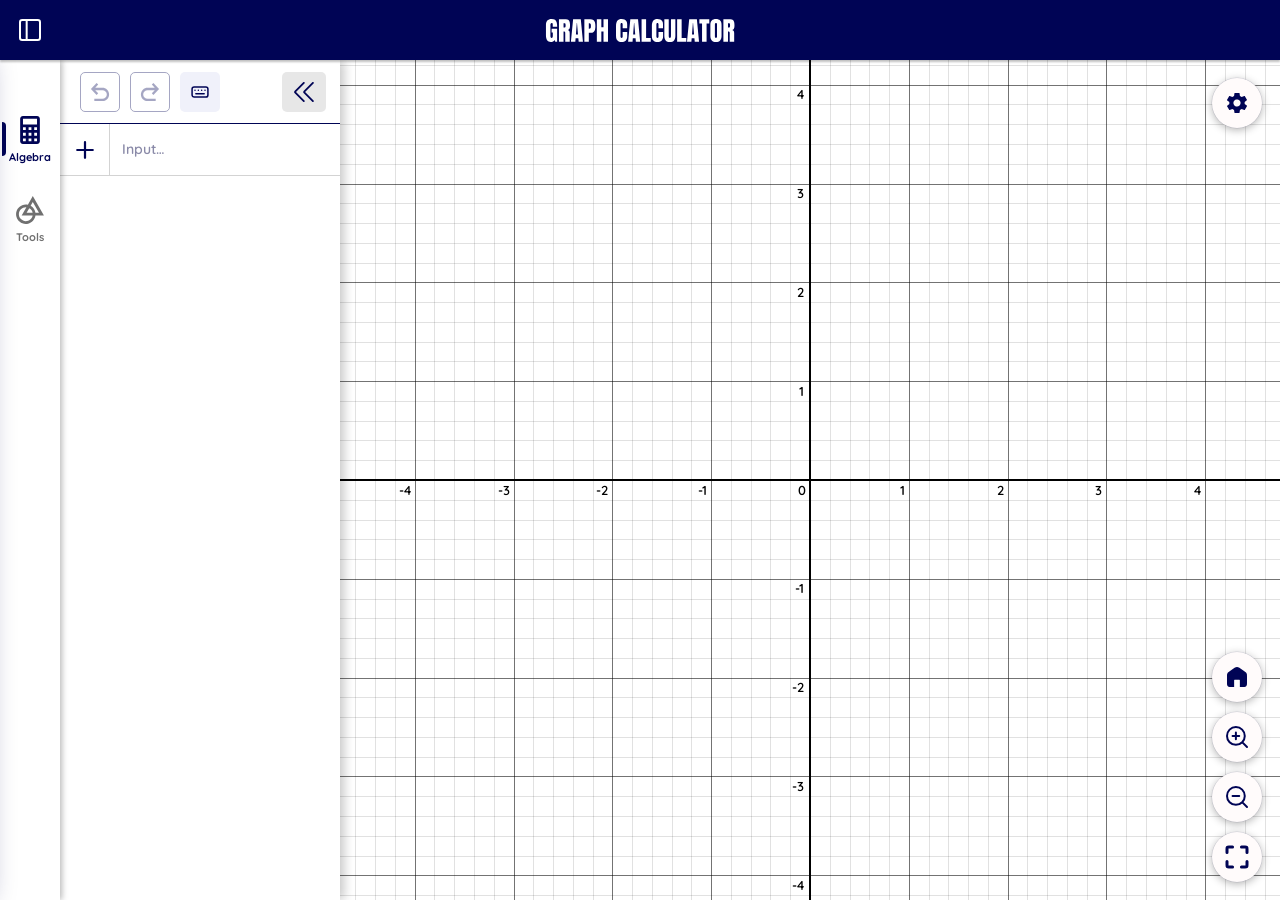
==== graph.html @ 13e6b2ed "Add graph calculator, left sidebar, shared geometry engine; remove RM avatar - graph.html/css/js + g" ====
<!DOCTYPE html>
<html lang="en">
<head>
<meta charset="UTF-8">
<meta name="viewport" content="width=device-width, initial-scale=1, maximum-scale=1, user-scalable=no">
<title>Graph Calculator – Rishit's Canvas</title>
<link rel="icon" href="favicon.ico">
<link rel="preconnect" href="https://fonts.googleapis.com">
<link rel="preconnect" href="https://fonts.gstatic.com" crossorigin>
<link href="https://fonts.googleapis.com/css2?family=Quicksand:wght@500;600;700&display=swap" rel="stylesheet">
<link rel="stylesheet" href="common.css">
<link rel="stylesheet" href="graph.css">
</head>
<body>

<header id="topbar">
  <button id="sidebarBtn" title="Switch between Whiteboard and Graph" aria-label="Open sidebar"><svg viewBox="1399 19 22 22" fill="none" aria-hidden="true"><path d="M1413.33 20V40M1417.78 20H1402.22C1400.99 20 1400 20.9949 1400 22.2222V37.7778C1400 39.0051 1400.99 40 1402.22 40H1417.78C1419.01 40 1420 39.0051 1420 37.7778V22.2222C1420 20.9949 1419.01 20 1417.78 20Z" stroke-width="2" stroke-linecap="round" stroke-linejoin="round" stroke="currentColor" />
</svg></button>
  <h1 id="title" aria-label="Graph Calculator"><svg viewBox="622.25 18.72 201.85 26.50" fill="none" aria-hidden="true"><path d="M628.404 44.2188C624.968 44.2188 623.25 41.7578 623.25 36.8359V26.459C623.25 21.9655 625.219 19.7188 629.156 19.7188C630.779 19.7188 632.023 20.0469 632.889 20.7031C633.755 21.3503 634.352 22.2982 634.68 23.5469C635.008 24.7956 635.172 26.3177 635.172 28.1133H630.469V25.9805C630.469 25.4609 630.396 25.028 630.25 24.6816C630.113 24.3262 629.822 24.1484 629.375 24.1484C628.819 24.1484 628.45 24.3353 628.268 24.709C628.094 25.0827 628.008 25.4928 628.008 25.9395V37.6016C628.008 38.2487 628.09 38.7773 628.254 39.1875C628.427 39.5885 628.76 39.7891 629.252 39.7891C629.762 39.7891 630.1 39.5885 630.264 39.1875C630.437 38.7773 630.523 38.2396 630.523 37.5742V34.1426H629.238V29.9863H635.117V44H633.189L632.369 41.9766C631.531 43.4714 630.209 44.2188 628.404 44.2188ZM637.031 44V19.9375H644.414C645.645 19.9375 646.574 20.2201 647.203 20.7852C647.832 21.3411 648.251 22.125 648.461 23.1367C648.68 24.1393 648.789 25.3197 648.789 26.6777C648.789 27.9902 648.62 29.0384 648.283 29.8223C647.955 30.6061 647.331 31.1484 646.41 31.4492C647.167 31.6042 647.695 31.9824 647.996 32.584C648.306 33.1764 648.461 33.9466 648.461 34.8945V44H643.717V34.5801C643.717 33.8783 643.571 33.4453 643.279 33.2812C642.997 33.1081 642.536 33.0215 641.898 33.0215V44H637.031ZM641.926 28.8516H643.088C643.753 28.8516 644.086 28.127 644.086 26.6777C644.086 25.7389 644.013 25.1237 643.867 24.832C643.721 24.5404 643.448 24.3945 643.047 24.3945H641.926V28.8516ZM649.719 44L652.043 19.9375H660.205L662.488 44H657.936L657.594 40.1172H654.695L654.395 44H649.719ZM655.037 36.2754H657.225L656.172 24.0391H655.953L655.037 36.2754ZM663.965 44V19.9375H670.322C671.653 19.9375 672.706 20.2337 673.48 20.8262C674.264 21.4186 674.825 22.2617 675.162 23.3555C675.499 24.4492 675.668 25.7526 675.668 27.2656C675.668 28.724 675.527 29.9954 675.244 31.0801C674.962 32.1556 674.456 32.9896 673.727 33.582C673.007 34.1745 671.981 34.4707 670.65 34.4707H668.695V44H663.965ZM668.695 30.1504H668.969C669.862 30.1504 670.409 29.8997 670.609 29.3984C670.81 28.8971 670.91 28.1589 670.91 27.1836C670.91 26.2721 670.81 25.5703 670.609 25.0781C670.418 24.5768 669.958 24.3262 669.229 24.3262H668.695V30.1504ZM677.199 44V19.9375H681.984V28.5371H684.254V19.9375H689.039V44H684.254V33.0898H681.984V44H677.199ZM703.34 44.2188C701.599 44.2188 700.195 43.6764 699.129 42.5918C698.072 41.5072 697.543 39.9896 697.543 38.0391V26.9375C697.543 24.6042 698.003 22.8177 698.924 21.5781C699.854 20.3385 701.362 19.7188 703.449 19.7188C704.589 19.7188 705.6 19.9284 706.484 20.3477C707.378 20.7669 708.079 21.3958 708.59 22.2344C709.1 23.0638 709.355 24.112 709.355 25.3789V29.5352H704.57V25.9805C704.57 25.2604 704.479 24.7773 704.297 24.5312C704.115 24.276 703.832 24.1484 703.449 24.1484C703.003 24.1484 702.702 24.3125 702.547 24.6406C702.392 24.9596 702.314 25.388 702.314 25.9258V37.9707C702.314 38.6361 702.41 39.1055 702.602 39.3789C702.802 39.6523 703.085 39.7891 703.449 39.7891C703.859 39.7891 704.146 39.6204 704.311 39.2832C704.484 38.946 704.57 38.5085 704.57 37.9707V33.6367H709.41V38.1895C709.41 40.304 708.877 41.8398 707.811 42.7969C706.744 43.7448 705.254 44.2188 703.34 44.2188ZM710.367 44L712.691 19.9375H720.854L723.137 44H718.584L718.242 40.1172H715.344L715.043 44H710.367ZM715.686 36.2754H717.873L716.82 24.0391H716.602L715.686 36.2754ZM724.613 44V19.9375H729.426V39.8984H734.375V44H724.613ZM741.348 44.2188C739.607 44.2188 738.203 43.6764 737.137 42.5918C736.079 41.5072 735.551 39.9896 735.551 38.0391V26.9375C735.551 24.6042 736.011 22.8177 736.932 21.5781C737.861 20.3385 739.37 19.7188 741.457 19.7188C742.596 19.7188 743.608 19.9284 744.492 20.3477C745.385 20.7669 746.087 21.3958 746.598 22.2344C747.108 23.0638 747.363 24.112 747.363 25.3789V29.5352H742.578V25.9805C742.578 25.2604 742.487 24.7773 742.305 24.5312C742.122 24.276 741.84 24.1484 741.457 24.1484C741.01 24.1484 740.71 24.3125 740.555 24.6406C740.4 24.9596 740.322 25.388 740.322 25.9258V37.9707C740.322 38.6361 740.418 39.1055 740.609 39.3789C740.81 39.6523 741.092 39.7891 741.457 39.7891C741.867 39.7891 742.154 39.6204 742.318 39.2832C742.492 38.946 742.578 38.5085 742.578 37.9707V33.6367H747.418V38.1895C747.418 40.304 746.885 41.8398 745.818 42.7969C744.752 43.7448 743.262 44.2188 741.348 44.2188ZM754.596 44.2188C752.59 44.2188 751.114 43.6582 750.166 42.5371C749.218 41.4069 748.744 39.748 748.744 37.5605V19.9375H753.42V37.3691C753.42 37.7702 753.443 38.1576 753.488 38.5312C753.534 38.8958 753.639 39.1966 753.803 39.4336C753.967 39.6706 754.231 39.7891 754.596 39.7891C754.969 39.7891 755.238 39.6751 755.402 39.4473C755.566 39.2103 755.667 38.9049 755.703 38.5312C755.749 38.1576 755.771 37.7702 755.771 37.3691V19.9375H760.447V37.5605C760.447 39.748 759.973 41.4069 759.025 42.5371C758.077 43.6582 756.601 44.2188 754.596 44.2188ZM762.293 44V19.9375H767.105V39.8984H772.055V44H762.293ZM772.766 44L775.09 19.9375H783.252L785.535 44H780.982L780.641 40.1172H777.742L777.441 44H772.766ZM778.084 36.2754H780.271L779.219 24.0391H779L778.084 36.2754ZM788.721 44V24.5586H785.863V19.9375H796.391V24.5586H793.533V44H788.721ZM803.473 44.2188C801.549 44.2188 800.077 43.64 799.057 42.4824C798.045 41.3158 797.539 39.6341 797.539 37.4375V26.0078C797.539 23.9479 798.04 22.3848 799.043 21.3184C800.055 20.252 801.531 19.7188 803.473 19.7188C805.414 19.7188 806.886 20.252 807.889 21.3184C808.9 22.3848 809.406 23.9479 809.406 26.0078V37.4375C809.406 39.6341 808.896 41.3158 807.875 42.4824C806.863 43.64 805.396 44.2188 803.473 44.2188ZM803.514 39.7891C804.243 39.7891 804.607 39.0827 804.607 37.6699V25.9258C804.607 24.7409 804.252 24.1484 803.541 24.1484C802.739 24.1484 802.338 24.7546 802.338 25.9668V37.6973C802.338 38.4447 802.429 38.9824 802.611 39.3105C802.794 39.6296 803.094 39.7891 803.514 39.7891ZM811.348 44V19.9375H818.73C819.961 19.9375 820.891 20.2201 821.52 20.7852C822.148 21.3411 822.568 22.125 822.777 23.1367C822.996 24.1393 823.105 25.3197 823.105 26.6777C823.105 27.9902 822.937 29.0384 822.6 29.8223C822.271 30.6061 821.647 31.1484 820.727 31.4492C821.483 31.6042 822.012 31.9824 822.312 32.584C822.622 33.1764 822.777 33.9466 822.777 34.8945V44H818.033V34.5801C818.033 33.8783 817.887 33.4453 817.596 33.2812C817.313 33.1081 816.853 33.0215 816.215 33.0215V44H811.348ZM816.242 28.8516H817.404C818.07 28.8516 818.402 28.127 818.402 26.6777C818.402 25.7389 818.329 25.1237 818.184 24.832C818.038 24.5404 817.764 24.3945 817.363 24.3945H816.242V28.8516Z" fill="white" />
</svg></h1>
</header>

<div id="app">
  <nav id="rail" aria-label="Panels">
    <button class="rb active" data-panel="algebra" title="Algebra" aria-label="Algebra"><svg viewBox="21.00 120.00 23.00 32.00" fill="none" aria-hidden="true"><path d="M25 121H40C40.7956 121 41.5587 121.316 42.1213 121.879C42.6839 122.441 43 123.204 43 124V148C43 148.796 42.6839 149.559 42.1213 150.121C41.5587 150.684 40.7956 151 40 151H25C24.2044 151 23.4413 150.684 22.8787 150.121C22.3161 149.559 22 148.796 22 148V124C22 123.204 22.3161 122.441 22.8787 121.879C23.4413 121.316 24.2044 121 25 121ZM25 124V130H40V124H25ZM25 133V136H28V133H25ZM31 133V136H34V133H31ZM37 133V136H40V133H37ZM25 139V142H28V139H25ZM31 139V142H34V139H31ZM37 139V142H40V139H37ZM25 145V148H28V145H25ZM31 145V148H34V145H31ZM37 145V148H40V145H37Z" fill="currentColor" />
</svg><span>Algebra</span></button>
    <button class="rb" data-panel="tools" title="Geometry tools" aria-label="Tools"><svg viewBox="18.00 198.00 28.00 28.00" fill="none" aria-hidden="true"><path d="M45 217.2L34.6043 199L30.0301 207.008C28.2454 206.62 26.385 206.778 24.6913 207.462C22.9975 208.146 21.5488 209.324 20.5338 210.843C19.5188 212.362 18.9845 214.152 19.0003 215.979C19.0162 217.806 19.5816 219.586 20.6229 221.088C21.6642 222.589 23.1331 223.742 24.8385 224.396C26.5438 225.051 28.4067 225.176 30.1844 224.757C31.9622 224.337 33.5725 223.392 34.8058 222.044C36.0392 220.697 36.8383 219.009 37.0992 217.2H45ZM34.6043 204.486L40.3739 214.6H37.0992C36.9014 213.23 36.3936 211.922 35.6144 210.778C34.8353 209.633 33.8054 208.682 32.6031 207.996L34.6043 204.486ZM31.3036 210.271C32.1097 210.725 32.8096 211.346 33.3564 212.093C33.9032 212.839 34.2844 213.694 34.4743 214.6H28.8346L31.3036 210.271ZM28.1069 222.4C26.3837 222.4 24.7311 221.715 23.5126 220.496C22.2941 219.277 21.6096 217.624 21.6096 215.9C21.6096 214.176 22.2941 212.523 23.5126 211.304C24.7311 210.085 26.3837 209.4 28.1069 209.4H28.6397L24.2085 217.2H34.4743C34.1747 218.668 33.3773 219.988 32.217 220.935C31.0567 221.883 29.6048 222.4 28.1069 222.4Z" fill="currentColor" />
</svg><span>Tools</span></button>
  </nav>

  <section id="panel" aria-label="Side panel">
    <div id="phead">
      <button class="sq" id="undoBtn" title="Undo (Ctrl+Z)" aria-label="Undo"><svg viewBox="91.00 80.00 22.00 22.00" fill="none" aria-hidden="true"><path d="M104.625 101C106.646 101 108.38 100.3 109.828 98.9C111.276 97.5 112 95.7556 112 93.6667C112 91.5778 111.276 89.8333 109.828 88.4333C108.38 87.0333 106.646 86.3333 104.625 86.3333H96.75L100 82.8667L98.25 81L92 87.6667L98.25 94.3333L100 92.4667L96.75 89H104.625C105.938 89 107.078 89.4444 108.047 90.3333C109.016 91.2222 109.5 92.3333 109.5 93.6667C109.5 95 109.016 96.1111 108.047 97C107.078 97.8889 105.938 98.3333 104.625 98.3333H95.75V101H104.625Z" fill="currentColor" />
</svg></button>
      <button class="sq" id="redoBtn" title="Redo (Ctrl+Y)" aria-label="Redo"><svg viewBox="141.00 80.00 22.00 22.00" fill="none" aria-hidden="true"><path d="M149.375 101C147.354 101 145.62 100.3 144.172 98.9C142.724 97.5 142 95.7556 142 93.6667C142 91.5778 142.724 89.8333 144.172 88.4333C145.62 87.0333 147.354 86.3333 149.375 86.3333H157.25L154 82.8667L155.75 81L162 87.6667L155.75 94.3333L154 92.4667L157.25 89H149.375C148.062 89 146.922 89.4444 145.953 90.3333C144.984 91.2222 144.5 92.3333 144.5 93.6667C144.5 95 144.984 96.1111 145.953 97C146.922 97.8889 148.062 98.3333 149.375 98.3333H158.25V101H149.375Z" fill="currentColor" />
</svg></button>
      <button class="sq plain" id="kbBtn" title="On-screen keypad" aria-label="Keypad"><svg viewBox="0 0 24 24" fill="none" stroke="currentColor" stroke-width="1.8" stroke-linecap="round" stroke-linejoin="round"><rect x="2.5" y="6" width="19" height="12" rx="2.5"/><path d="M6 10h.01M10 10h.01M14 10h.01M18 10h.01M7 14h10"/></svg></button>
      <span class="grow"></span>
      <button class="coll" id="collapseBtn" title="Hide panel" aria-label="Hide panel"><svg viewBox="299.41 80.00 21.59 22.00" fill="none" aria-hidden="true"><path d="M310 101L300.707 91.7071C300.317 91.3166 300.317 90.6834 300.707 90.2929L310 81" stroke-width="2" stroke-linecap="round" stroke-linejoin="round" stroke="currentColor" />
<path d="M320 101L310.707 91.7071C310.317 91.3166 310.317 90.6834 310.707 90.2929L320 81" stroke-width="2" stroke-linecap="round" stroke-linejoin="round" stroke="currentColor" />
</svg></button>
    </div>
    <div id="algebra" class="pane">
      <div id="rows"></div>
      <div id="geoHead" hidden>Constructions</div>
      <div id="geoRows"></div>
      <div class="padfill"></div>
    </div>
    <div id="toolsPane" class="pane" hidden></div>
    <div id="kpad" hidden></div>
  </section>

  <main id="gstage">
    <canvas id="gcv"></canvas>
    <div id="hint" hidden></div>
    <div id="tip" hidden></div>
    <button class="fab" id="setBtn" title="Settings" aria-label="Settings"><svg viewBox="1386.00 93.00 22.00 22.00" fill="none" aria-hidden="true"><path d="M1404.64 105C1404.68 104.668 1404.71 104.335 1404.71 104C1404.71 103.666 1404.68 103.332 1404.64 103L1406.81 101.35C1406.9 101.275 1406.97 101.17 1406.99 101.052C1407.01 100.935 1406.99 100.814 1406.93 100.71L1404.88 97.2501C1404.81 97.1469 1404.72 97.0681 1404.6 97.0278C1404.49 96.9875 1404.36 96.9883 1404.25 97.0301L1401.69 98.0301C1401.16 97.6222 1400.57 97.2858 1399.95 97.0301L1399.56 94.3802C1399.54 94.27 1399.47 94.172 1399.38 94.1028C1399.29 94.0335 1399.17 93.9973 1399.06 94.0002H1394.95C1394.82 93.9989 1394.71 94.0408 1394.61 94.1181C1394.52 94.1953 1394.46 94.3027 1394.44 94.4202L1394.05 97.0701C1393.43 97.33 1392.85 97.666 1392.31 98.0701L1389.75 97.0701C1389.64 97.0262 1389.51 97.0243 1389.4 97.0648C1389.28 97.1053 1389.19 97.1854 1389.13 97.2901L1387.07 100.75C1387.01 100.853 1386.99 100.975 1387.01 101.093C1387.03 101.211 1387.1 101.317 1387.2 101.39L1389.36 103C1389.32 103.332 1389.29 103.666 1389.29 104C1389.29 104.335 1389.32 104.668 1389.36 105L1387.2 106.63C1387.1 106.705 1387.03 106.81 1387.01 106.928C1386.99 107.045 1387.01 107.167 1387.07 107.27L1389.13 110.73C1389.19 110.833 1389.28 110.912 1389.4 110.952C1389.51 110.993 1389.64 110.992 1389.75 110.95L1392.31 109.95C1392.84 110.358 1393.43 110.694 1394.05 110.95L1394.44 113.6C1394.46 113.714 1394.53 113.816 1394.62 113.89C1394.71 113.963 1394.83 114.002 1394.95 114H1399.06C1399.18 114.001 1399.3 113.959 1399.39 113.882C1399.48 113.805 1399.54 113.697 1399.56 113.58L1399.95 110.93C1400.57 110.67 1401.16 110.334 1401.69 109.93L1404.25 110.93C1404.36 110.974 1404.49 110.976 1404.6 110.935C1404.72 110.895 1404.82 110.815 1404.88 110.71L1406.93 107.25C1406.99 107.147 1407.01 107.025 1406.99 106.908C1406.97 106.79 1406.9 106.685 1406.81 106.61L1404.64 105ZM1397 107.5C1396.29 107.5 1395.59 107.295 1395 106.91C1394.41 106.526 1393.95 105.979 1393.68 105.339C1393.41 104.7 1393.33 103.996 1393.47 103.317C1393.61 102.638 1393.95 102.015 1394.46 101.525C1394.96 101.036 1395.6 100.702 1396.3 100.567C1397 100.432 1397.72 100.502 1398.38 100.767C1399.04 101.031 1399.6 101.48 1399.99 102.056C1400.39 102.631 1400.6 103.308 1400.6 104C1400.6 104.928 1400.22 105.819 1399.55 106.475C1398.87 107.131 1397.96 107.5 1397 107.5Z" fill="currentColor" />
</svg></button>
    <div id="settings" hidden></div>
    <div id="fabs">
      <button class="fab" id="homeBtn" title="Reset view" aria-label="Home"><svg viewBox="1386.00 789.00 22.00 22.00" fill="none" aria-hidden="true"><path d="M1397 790C1398.59 790 1399.92 790.995 1402.58 792.985L1404.01 794.054C1405.48 795.155 1406.22 795.706 1406.61 796.449C1407 797.193 1407 798.039 1407 799.73V805.016C1407 807.365 1407 808.54 1406.16 809.27C1405.33 810 1403.98 810 1401.29 810H1392.71C1390.02 810 1388.67 810 1387.84 809.27C1387 808.54 1387 807.365 1387 805.016V799.73C1387 798.039 1387 797.193 1387.39 796.449C1387.78 795.706 1388.52 795.155 1389.99 794.054L1391.42 792.985C1394.08 790.995 1395.41 790 1397 790Z" fill="currentColor" />
<path d="M1399.86 803.357C1399.86 803.081 1399.63 802.857 1399.36 802.857H1394.64C1394.37 802.857 1394.14 803.081 1394.14 803.357V810H1399.86V803.357Z" fill="#fff" />
</svg></button>
      <button class="fab" id="zinBtn" title="Zoom in" aria-label="Zoom in"><svg viewBox="1386.00 849.00 22.00 22.00" fill="none" aria-hidden="true"><path d="M1407 870L1402.17 865.167M1395.89 855.556V862.222M1392.56 858.889H1399.22M1404.78 858.889C1404.78 863.798 1400.8 867.778 1395.89 867.778C1390.98 867.778 1387 863.798 1387 858.889C1387 853.98 1390.98 850 1395.89 850C1400.8 850 1404.78 853.98 1404.78 858.889Z" stroke-width="2" stroke-linecap="round" stroke-linejoin="round" stroke="currentColor" />
</svg></button>
      <button class="fab" id="zoutBtn" title="Zoom out" aria-label="Zoom out"><svg viewBox="1386.00 909.00 22.00 22.00" fill="none" aria-hidden="true"><path d="M1407 930L1402.17 925.167M1392.56 918.889H1399.22M1404.78 918.889C1404.78 923.798 1400.8 927.778 1395.89 927.778C1390.98 927.778 1387 923.798 1387 918.889C1387 913.98 1390.98 910 1395.89 910C1400.8 910 1404.78 913.98 1404.78 918.889Z" stroke-width="2" stroke-linecap="round" stroke-linejoin="round" stroke="currentColor" />
</svg></button>
      <button class="fab" id="fsBtn" title="Full screen" aria-label="Full screen"><svg viewBox="1386.00 969.00 22.00 22.00" fill="none" aria-hidden="true"><path d="M1392.56 970H1389C1388.06 970 1387.59 970 1387.29 970.293C1387 970.586 1387 971.057 1387 972V975.556" stroke-width="3" stroke-linecap="round" stroke="currentColor" />
<path d="M1392.56 990H1389C1388.06 990 1387.59 990 1387.29 989.707C1387 989.414 1387 988.943 1387 988V984.445" stroke-width="3" stroke-linecap="round" stroke="currentColor" />
<path d="M1401.45 970H1405C1405.94 970 1406.42 970 1406.71 970.293C1407 970.586 1407 971.057 1407 972V975.556" stroke-width="3" stroke-linecap="round" stroke="currentColor" />
<path d="M1401.45 990H1405C1405.94 990 1406.42 990 1406.71 989.707C1407 989.414 1407 988.943 1407 988V984.445" stroke-width="3" stroke-linecap="round" stroke="currentColor" />
</svg></button>
    </div>
  </main>
</div>

<!-- Left sidebar: switch between whiteboard and graph -->
<div id="scrim" hidden></div>
<aside id="sidebar" aria-label="Switch view">
  <div class="sb-head"><img src="icon.png" alt=""><div><b>Rishit's Canvas</b><span>Choose a workspace</span></div></div>
  <h2>Workspaces</h2>
  <a class="nav" href="index.html"><span class="ni"><svg viewBox="0 0 24 24"><path d="M4 20l4-1L19 8a2.1 2.1 0 0 0-3-3L5 16l-1 4z"/><path d="M14 7l3 3"/></svg></span><span class="nt"><b>Whiteboard</b><small>Draw, write &amp; construct</small></span></a>
  <a class="nav current" href="graph.html"><span class="ni"><svg viewBox="0 0 24 24"><path d="M4 4v16h16"/><path d="M7 16c3 0 3-9 6-9s2 7 5 7"/></svg></span><span class="nt"><b>Graph Calculator</b><small>Plot, solve &amp; explore</small></span></a>
  <h2>Graph</h2>
  <button class="nav" id="exportPng"><span class="ni"><svg viewBox="0 0 24 24"><rect x="3.5" y="4.5" width="17" height="15" rx="2.5"/><circle cx="9" cy="10" r="1.6"/><path d="M4 17l5-4.5 4 3.5 3-2.5 4 3.5"/></svg></span><span class="nt"><b>Export as PNG</b><small>Save the graph as an image</small></span></button>
  <button class="nav" id="saveJson"><span class="ni"><svg viewBox="0 0 24 24"><path d="M12 4v11M7.5 10.5L12 15l4.5-4.5M5 19h14"/></svg></span><span class="nt"><b>Save graph file</b><small>Download your expressions (.json)</small></span></button>
  <button class="nav" id="openJson"><span class="ni"><svg viewBox="0 0 24 24"><path d="M3.5 7.5a2 2 0 0 1 2-2H10l2 2.2h6.5a2 2 0 0 1 2 2V17a2 2 0 0 1-2 2h-13a2 2 0 0 1-2-2z"/></svg></span><span class="nt"><b>Open graph file</b><small>Load a saved graph</small></span></button>
  <input type="file" id="fileJson" accept=".json,application/json" hidden>
  <div class="sb-foot">Rishit's Canvas</div>
</aside>

<div id="modal" hidden><div class="box" role="dialog" aria-modal="true"><p id="modalMsg"></p><div class="row" id="modalBtns"></div></div></div>
<div id="toast" hidden></div>

<script src="geometry.js"></script>
<script src="graph-math.js"></script>
<script src="graph.js"></script>
</body>
</html>
---- common.css ----
/* Shared by Whiteboard and Graph: reset, top bar, sidebar, modal, toast. */
:root{
  --navy:#000455; --panel:#EDEDED; --track:#D9D9D9;
  --font:'Quicksand','Segoe UI',system-ui,sans-serif;
}
*{box-sizing:border-box;margin:0;padding:0}
html,body{width:100%;height:100%;overflow:hidden;background:#fff;font-family:var(--font);color:var(--navy);
  -webkit-user-select:none;user-select:none;-webkit-tap-highlight-color:transparent}
button{font:inherit;color:inherit;cursor:pointer;background:none;border:0}
svg{display:block}
@keyframes popIn{from{opacity:0;transform:translateX(-8px) scale(.95)}to{opacity:1;transform:none}}
@keyframes fadeUp{from{opacity:0;transform:translate(-50%,8px)}to{opacity:1;transform:translate(-50%,0)}}
@keyframes sbIn{from{opacity:0;transform:translateX(-14px)}to{opacity:1;transform:none}}

/* ── Top bar ── */
#topbar{position:fixed;inset:0 0 auto 0;height:60px;background:var(--navy);z-index:80;
  box-shadow:0 2px 2px rgba(0,0,0,.25);display:flex;align-items:center;justify-content:center}
#title{height:25px;display:flex}
#title svg{height:25px;width:auto}
#sidebarBtn{position:absolute;left:10px;top:10px;width:40px;height:40px;border-radius:8px;color:#fff;
  display:flex;align-items:center;justify-content:center;transition:background .15s,transform .15s}
#sidebarBtn svg{width:22px;height:22px;transform:scaleX(-1)}
#sidebarBtn:hover{background:rgba(255,255,255,.16)}
#sidebarBtn:active{transform:scale(.92)}

/* ── Sidebar (slides in from the left) ── */
#scrim{position:fixed;inset:60px 0 0 0;background:rgba(0,4,40,.35);z-index:70;backdrop-filter:blur(1.5px);animation:fadeIn .2s ease-out}
@keyframes fadeIn{from{opacity:0}to{opacity:1}}
#scrim[hidden]{display:none}
#sidebar{position:fixed;top:60px;left:0;bottom:0;width:min(310px,86vw);background:#fff;z-index:75;display:flex;flex-direction:column;
  box-shadow:6px 0 24px rgba(0,4,85,.28);transform:translateX(-105%);transition:transform .26s cubic-bezier(.2,.8,.2,1);overflow:auto}
#sidebar.open{transform:none}
#sidebar.open>*{animation:sbIn .3s both cubic-bezier(.2,.8,.3,1)}
#sidebar.open>*:nth-child(2){animation-delay:.04s}#sidebar.open>*:nth-child(3){animation-delay:.08s}
#sidebar.open>*:nth-child(4){animation-delay:.12s}#sidebar.open>*:nth-child(5){animation-delay:.16s}
.sb-head{display:flex;align-items:center;gap:12px;padding:20px 20px 16px;background:linear-gradient(160deg,#EEF0FF,#fff 70%);border-bottom:1px solid rgba(0,4,85,.08)}
.sb-head img{width:42px;height:42px;border-radius:12px;object-fit:contain;background:#fff;box-shadow:0 2px 8px rgba(0,4,85,.2);padding:3px}
.sb-head b{display:block;font-size:17px;font-weight:700;line-height:1.2}
.sb-head span{display:block;font-size:12px;font-weight:600;opacity:.6;margin-top:2px}
#sidebar h2{font-size:11px;letter-spacing:.1em;text-transform:uppercase;padding:18px 22px 8px;opacity:.55;font-weight:700}
#sidebar .nav{display:flex;align-items:center;gap:14px;width:calc(100% - 20px);margin:2px 10px;text-align:left;padding:11px 12px;border-radius:12px;
  font:700 15px var(--font);color:var(--navy);text-decoration:none;position:relative;
  transition:background .15s,transform .18s cubic-bezier(.2,.8,.3,1.3),box-shadow .18s}
#sidebar .ni{width:38px;height:38px;border-radius:10px;background:#EEF0FF;display:flex;align-items:center;justify-content:center;flex:none;transition:background .15s,color .15s,transform .2s}
#sidebar .ni svg{width:21px;height:21px;fill:none;stroke:currentColor;stroke-width:1.9;stroke-linecap:round;stroke-linejoin:round}
#sidebar .nt{display:block;min-width:0}#sidebar .nt b{display:block;font-weight:700}
#sidebar .nt small{display:block;font-weight:600;font-size:12px;opacity:.6;margin-top:1px}
#sidebar .nav:hover{background:#F3F4FF;transform:translateX(4px)}
#sidebar .nav:hover .ni{background:var(--navy);color:#fff;transform:rotate(-6deg) scale(1.06)}
#sidebar .nav:active{transform:scale(.98)}
#sidebar .nav.current{background:var(--navy);color:#fff;box-shadow:0 6px 16px rgba(0,4,85,.35)}
#sidebar .nav.current .ni{background:rgba(255,255,255,.16);color:#fff}
#sidebar .nav.current small{opacity:.75}
#sidebar .nav.current::after{content:"";position:absolute;right:14px;width:8px;height:8px;border-radius:50%;background:#7ee787;box-shadow:0 0 0 3px rgba(126,231,135,.25)}
.sb-foot{margin-top:auto;padding:16px 22px;font-size:11px;font-weight:600;opacity:.5}

/* ── Modal & toast ── */
#modal{position:fixed;inset:0;background:rgba(0,0,0,.35);z-index:90;display:flex;align-items:center;justify-content:center}
#modal[hidden]{display:none}
#modal .box{background:#fff;border-radius:12px;padding:22px;max-width:340px;width:calc(100% - 32px);box-shadow:0 8px 30px rgba(0,0,0,.3);animation:popIn .18s cubic-bezier(.2,.9,.3,1.15)}
#modal p{font-size:16px;font-weight:700;margin-bottom:16px}
#modal .row{display:flex;gap:8px;justify-content:flex-end;flex-wrap:wrap}
#modal button{height:38px;padding:0 16px;border-radius:6px;border:.5px solid var(--navy);background:#fff;font-weight:700;transition:transform .15s,box-shadow .15s,background .15s}
#modal button:hover{transform:translateY(-1px);box-shadow:0 4px 10px rgba(0,4,85,.25)}
#modal button.primary{background:var(--navy);color:#fff}
#modal button.primary:hover{background:#0a0f7a}
#modal input.num{flex:1;min-width:90px;height:38px;border:1px solid rgba(0,4,85,.3);border-radius:8px;padding:0 10px;font:700 15px var(--font);color:var(--navy);outline:0;-webkit-user-select:text;user-select:text}
#modal input.num:focus{border-color:var(--navy);box-shadow:0 0 0 3px rgba(0,4,85,.14)}
#toast{position:fixed;left:50%;bottom:calc(var(--bar-h,24px) + 16px);transform:translateX(-50%);background:rgba(0,4,85,.92);color:#fff;
  padding:7px 14px;border-radius:16px;font-size:13px;font-weight:700;z-index:95;pointer-events:none;animation:fadeUp .18s ease-out}
#toast[hidden]{display:none}
@media (prefers-reduced-motion:reduce){*{animation:none!important;transition:none!important}}
---- graph.css ----
/* Graph calculator – layout follows the 1440×1024 design ("Desktop 3"). */
#app{position:fixed;inset:60px 0 0 0;display:flex;background:#fff}

/* ── Icon rail ── */
#rail{width:60px;flex:none;background:#fff;box-shadow:2px 0 6px rgba(0,0,0,.28);z-index:30;display:flex;flex-direction:column;align-items:center;padding-top:44px;gap:10px}
.rb{width:56px;height:70px;border-radius:12px;display:flex;flex-direction:column;align-items:center;justify-content:center;gap:5px;color:#707070;
  font:700 11px var(--font);transition:background .15s,color .15s,transform .18s cubic-bezier(.2,.8,.3,1.3)}
.rb svg{width:30px;height:30px;transition:transform .2s}
.rb:hover{background:#EEF0FF;color:var(--navy)}.rb:hover svg{transform:scale(1.1) rotate(-4deg)}
.rb.active{color:var(--navy)}
.rb.active::before{content:"";position:absolute;left:0;width:4px;height:34px;border-radius:0 4px 4px 0;background:var(--navy)}
.rb{position:relative}
.rb:active{transform:scale(.94)}

/* ── Side panel ── */
#panel{width:280px;flex:none;background:#fff;box-shadow:4px 0 10px rgba(0,0,0,.22);z-index:25;display:flex;flex-direction:column;min-height:0;
  transition:width .24s cubic-bezier(.2,.8,.2,1);overflow:hidden}
#panel>*{min-width:280px}
#panel.collapsed{width:0;box-shadow:none}
#phead{height:64px;flex:none;display:flex;align-items:center;gap:10px;padding:0 14px 0 20px;border-bottom:1px solid var(--navy);background:#fff}
.sq{width:40px;height:40px;border-radius:5px;border:.5px solid var(--navy);background:#fff;display:flex;align-items:center;justify-content:center;color:var(--navy);transition:transform .15s,box-shadow .15s,background .15s,opacity .15s}
.sq svg{width:20px;height:20px}
.sq.plain{border-color:transparent;background:#F0F1FA}.sq.plain.on{background:var(--navy);color:#fff}
.sq:hover:not(:disabled){background:#EEF0FF;transform:translateY(-1px);box-shadow:0 3px 8px rgba(0,4,85,.22)}
.sq.plain.on:hover{background:#0a0f7a}
.sq:active:not(:disabled){transform:scale(.93)}
.sq:disabled{opacity:.35;cursor:default}
.grow{flex:1}
.coll{width:44px;height:40px;border-radius:5px;background:#E7E7E7;display:flex;align-items:center;justify-content:center;color:var(--navy);transition:background .15s,transform .15s}
.coll svg{width:20px;height:20px}.coll:hover{background:#D9DCF5;transform:translateX(-2px)}
.pane{flex:1;overflow:auto;min-height:0}
.pane[hidden]{display:none}

/* ── Algebra rows ── */
.row{display:flex;min-height:52px;border-bottom:1px solid #D3D3D3;position:relative;background:#fff;transition:background .15s}
.row::before{content:"";position:absolute;left:0;top:0;bottom:0;width:4px;background:transparent;transition:background .15s}
.row.focus{background:#F7F8FF}.row.focus::before{background:var(--c,var(--navy))}
.dot{width:50px;flex:none;border-right:1px solid #D3D3D3;display:flex;align-items:flex-start;justify-content:center;padding-top:14px;color:var(--navy)}
.dot i{display:block;width:24px;height:24px;border-radius:50%;background:var(--c);border:2px solid var(--c);box-shadow:inset 0 0 0 3px #fff;transition:transform .15s,box-shadow .15s;cursor:pointer}
.dot:hover i{transform:scale(1.12)}
.row.off .dot i{background:#fff;box-shadow:none}
.row.bad .dot i{background:#fff;border-color:#c62828;box-shadow:none}
.dot svg{width:20px;height:20px;margin-top:2px}
.dot.plus{cursor:text}
.body{flex:1;min-width:0;padding:8px 6px 8px 12px}
.expr{width:100%;border:0;outline:0;background:transparent;font:600 16px var(--font);color:var(--navy);padding:6px 0;-webkit-user-select:text;user-select:text;min-width:0}
.expr::placeholder{font-size:14px;font-weight:600;color:#8a8aa8;opacity:1}
.res{font:700 15px var(--font);color:#4a4a6a;padding:0 0 2px;word-break:break-all}
.res:empty{display:none}
.err{font:600 12px var(--font);color:#c62828;padding:0 0 2px}.err:empty{display:none}
.xbtn{width:34px;flex:none;align-self:flex-start;margin-top:10px;height:30px;border-radius:6px;color:#8a8aa8;font-size:20px;line-height:1;opacity:0;transition:opacity .15s,background .15s,color .15s}
.row:hover .xbtn,.row.focus .xbtn{opacity:1}.xbtn:hover{background:rgba(198,40,40,.1);color:#c62828}
.sl{padding:2px 0 4px}.sl1{display:flex;align-items:center;gap:8px}.sl2{display:flex;justify-content:space-between;padding:0 2px}
.sl input[type=number]{width:52px;border:0;border-bottom:1px solid #c5c8e0;background:transparent;font:600 12px var(--font);color:var(--navy);text-align:center;outline:0;-webkit-user-select:text;user-select:text}
.sl input[type=range]{flex:1;min-width:0;height:14px;-webkit-appearance:none;appearance:none;background:transparent;cursor:pointer}
.sl input[type=range]::-webkit-slider-runnable-track{height:4px;border-radius:2px;background:var(--track)}
.sl input[type=range]::-moz-range-track{height:4px;border-radius:2px;background:var(--track)}
.sl input[type=range]::-webkit-slider-thumb{-webkit-appearance:none;width:14px;height:14px;border-radius:50%;background:var(--c);margin-top:-5px;box-shadow:0 1px 3px rgba(0,0,0,.35)}
.sl input[type=range]::-moz-range-thumb{width:14px;height:14px;border:0;border-radius:50%;background:var(--c)}
.sl .play{width:24px;height:24px;border-radius:50%;background:#EEF0FF;display:flex;align-items:center;justify-content:center;flex:none;font-size:10px;color:var(--navy)}
.sl .play:hover{background:var(--navy);color:#fff}
.padfill{height:20px}
#geoHead{padding:10px 20px 6px;font:700 11px var(--font);letter-spacing:.1em;text-transform:uppercase;opacity:.55;background:#fafaff;border-bottom:1px solid #E1E1EE}
.row.geo .dot{padding-top:15px}
.row.geo .body{padding:10px 6px 10px 12px;font:600 14px var(--font)}
.row.geo.sel{background:#EAF2FF}
.row.geo .res{color:var(--navy);font-weight:600;font-size:14px;padding:0}
.row.geo b{font-weight:700}

/* ── Tools pane ── */
#toolsPane{padding:6px 12px 16px}
#toolsPane h3{font:700 11px var(--font);letter-spacing:.1em;text-transform:uppercase;opacity:.55;padding:14px 4px 7px}
#toolsPane .grid{display:grid;grid-template-columns:1fr 1fr;gap:6px}
.chip{min-height:38px;padding:6px 8px;border-radius:9px;border:.5px solid rgba(0,4,85,.3);background:#fff;font:700 12.5px/1.15 var(--font);color:var(--navy);text-align:left;
  transition:transform .15s,background .15s,box-shadow .15s}
.chip:hover{background:#EEF0FF;transform:translateY(-1px);box-shadow:0 3px 8px rgba(0,4,85,.18)}
.chip.on{background:var(--navy);color:#fff;border-color:var(--navy)}
.chip.wide{grid-column:1/-1;text-align:center}

/* ── Keypad ── */
#kpad{flex:none;background:#F1F2FA;border-top:1px solid rgba(0,4,85,.25);display:flex;flex-direction:column;max-height:min(52vh,370px);animation:kUp .22s cubic-bezier(.2,.8,.3,1)}
@keyframes kUp{from{transform:translateY(24px);opacity:0}to{transform:none;opacity:1}}
#kpad[hidden]{display:none}
.ktabs{display:flex;gap:4px;padding:8px 8px 4px;flex:none}
.ktab{flex:1;height:32px;border-radius:8px;font:700 13px var(--font);color:var(--navy);background:transparent;transition:background .15s,color .15s}
.ktab:hover{background:#E1E4FA}.ktab.on{background:var(--navy);color:#fff}
.kbody{overflow:auto;padding:4px 8px 10px;min-height:0}
.kgrid{display:grid;gap:5px}
.k{height:38px;border-radius:8px;background:#fff;border:.5px solid rgba(0,4,85,.22);font:700 15px var(--font);color:var(--navy);padding:0 2px;white-space:nowrap;
  transition:transform .1s,background .12s,box-shadow .12s;display:flex;align-items:center;justify-content:center}
.k:hover{background:#EEF0FF;box-shadow:0 2px 6px rgba(0,4,85,.18)}
.k:active{transform:scale(.93);background:#DDE1FF}
.k.op{background:#E4E7FB}.k.fn{font-size:13px}.k.go{background:var(--navy);color:#fff}.k.go:hover{background:#0a0f7a}
.k sup,.k sub{font-size:.65em}
.kh{font:700 10.5px var(--font);letter-spacing:.1em;text-transform:uppercase;opacity:.55;padding:10px 2px 5px}

/* ── Graph stage ── */
#gstage{flex:1;position:relative;overflow:hidden;min-width:0;background:#fff;touch-action:none}
#gcv{position:absolute;inset:0;width:100%;height:100%;display:block;touch-action:none}
.fab{width:50px;height:50px;border-radius:50%;background:#FFFBFB;color:var(--navy);display:flex;align-items:center;justify-content:center;
  box-shadow:0 2px 8px rgba(0,0,0,.3),0 0 0 .5px rgba(0,4,85,.12);transition:transform .17s cubic-bezier(.2,.8,.3,1.3),box-shadow .17s,background .15s}
.fab svg{width:22px;height:22px;overflow:visible}
.fab:hover{transform:translateY(-2px) scale(1.06);box-shadow:0 7px 16px rgba(0,4,85,.3)}
.fab:active{transform:scale(.92)}
.fab.on{background:var(--navy);color:#fff}
#setBtn{position:absolute;top:18px;right:18px;z-index:20}
#setBtn:hover svg{transform:rotate(60deg)}#setBtn svg{transition:transform .35s}
#fabs{position:absolute;right:18px;bottom:18px;display:flex;flex-direction:column;gap:10px;z-index:20}
#hint{position:absolute;left:50%;top:14px;transform:translateX(-50%);z-index:22;max-width:min(92%,520px);text-align:center;pointer-events:none;
  background:var(--navy);color:#fff;font-weight:700;font-size:13px;padding:8px 18px;border-radius:20px;box-shadow:0 8px 20px rgba(0,4,85,.35);animation:fadeUp .2s ease-out}
#hint[hidden],#tip[hidden]{display:none}
#tip{position:absolute;z-index:21;pointer-events:none;background:rgba(0,4,85,.94);color:#fff;font:700 12.5px var(--font);padding:5px 10px;border-radius:8px;white-space:nowrap;transform:translate(-50%,-135%);box-shadow:0 4px 12px rgba(0,0,0,.3)}

/* ── Settings card ── */
#settings{position:absolute;top:80px;right:18px;width:290px;max-height:calc(100% - 100px);overflow:auto;background:#fff;border-radius:16px;z-index:30;
  box-shadow:0 14px 36px rgba(0,4,85,.34),0 0 0 1px rgba(0,4,85,.08);padding:8px 0 10px;transform-origin:100% 0;animation:setIn .2s cubic-bezier(.2,.9,.3,1.15)}
@keyframes setIn{from{opacity:0;transform:scale(.94) translateY(-6px)}to{opacity:1;transform:none}}
#settings[hidden]{display:none}
#settings h3{font:700 11px var(--font);letter-spacing:.1em;text-transform:uppercase;opacity:.55;padding:12px 18px 5px}
.srow{display:flex;align-items:center;justify-content:space-between;gap:10px;padding:8px 18px;font:700 14px var(--font);cursor:pointer;transition:background .15s}
.srow:hover{background:#F3F4FF}
.sw{width:40px;height:22px;border-radius:11px;background:#C9CCE3;position:relative;flex:none;transition:background .18s}
.sw::after{content:"";position:absolute;left:3px;top:3px;width:16px;height:16px;border-radius:50%;background:#fff;box-shadow:0 1px 3px rgba(0,0,0,.35);transition:transform .2s cubic-bezier(.2,.8,.3,1.3)}
.srow.on .sw{background:var(--navy)}.srow.on .sw::after{transform:translateX(18px)}
.srow.dis{opacity:.4;pointer-events:none}
.seg{display:flex;background:#EEF0FF;border-radius:10px;padding:3px;margin:2px 18px 6px}
.seg button{flex:1;height:30px;border-radius:8px;font:700 13px var(--font);color:var(--navy);transition:background .15s,color .15s}
.seg button.on{background:var(--navy);color:#fff;box-shadow:0 2px 6px rgba(0,4,85,.3)}
.sbtns{display:flex;gap:8px;padding:10px 18px 4px}
.sbtns button{flex:1;height:36px;border-radius:9px;border:.5px solid var(--navy);font:700 13px var(--font);background:#fff;transition:transform .15s,background .15s,box-shadow .15s}
.sbtns button:hover{background:#EEF0FF;transform:translateY(-1px);box-shadow:0 3px 8px rgba(0,4,85,.2)}
.sbtns button.danger{color:#c62828;border-color:#c62828}.sbtns button.danger:hover{background:rgba(198,40,40,.08)}
.sel{width:100%}

/* ── Smaller screens: panel floats over the graph ── */
@media (max-width:760px){
  #rail{width:52px;padding-top:24px}.rb{width:48px}
  #panel{position:absolute;left:52px;top:0;bottom:0;width:min(300px,calc(100vw - 52px));box-shadow:6px 0 18px rgba(0,4,85,.3)}
  #panel>*{min-width:0}
  #panel.collapsed{width:0}
  #gstage{margin-left:0}
  .fab{width:46px;height:46px}.fab svg{width:20px;height:20px}
  #fabs{right:12px;bottom:12px;gap:8px}#setBtn{top:12px;right:12px}
  #settings{right:10px;top:68px;width:min(290px,calc(100vw - 20px))}
}
@media (max-height:560px){ #kpad{max-height:64vh} }
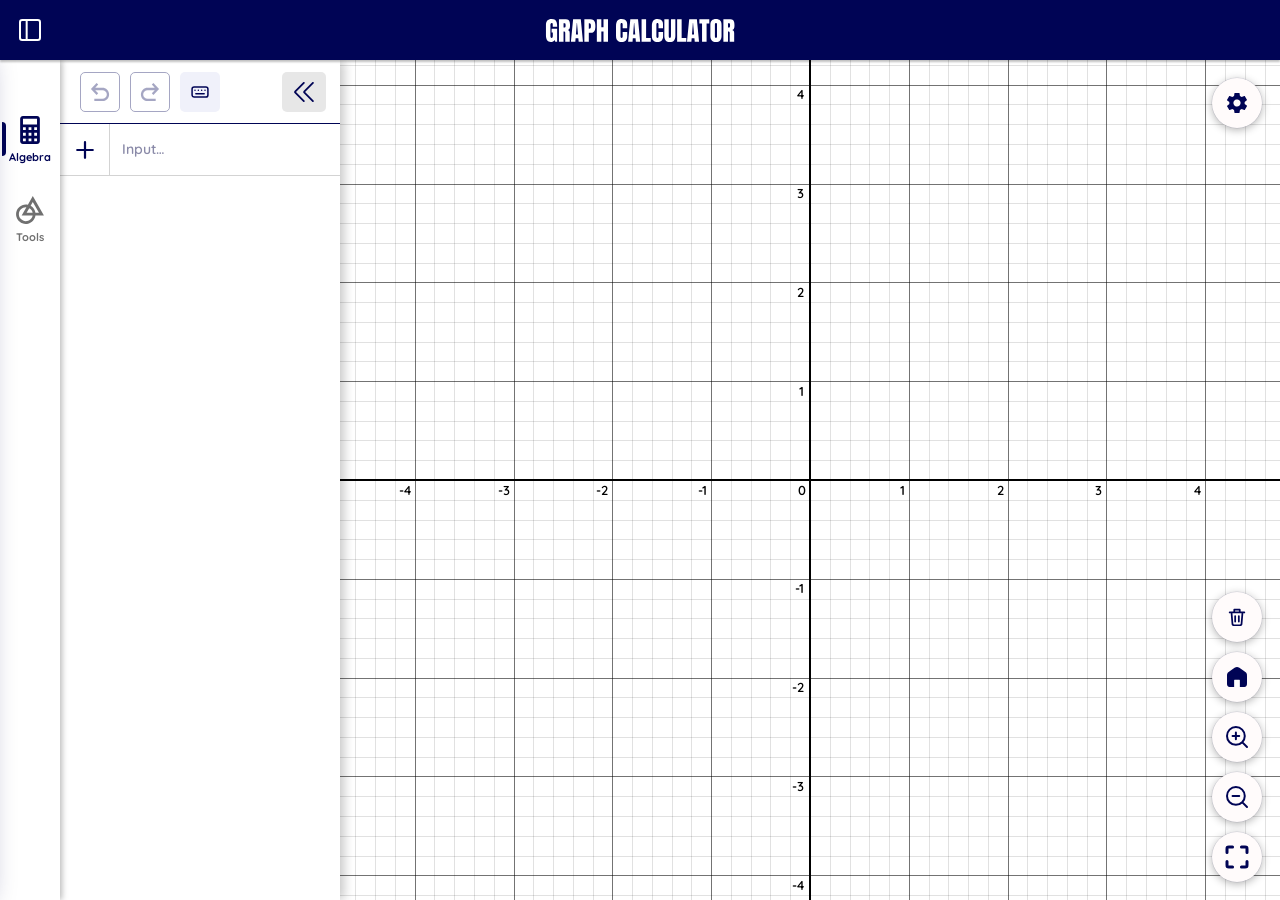
==== commit d6905723: "Tool icons, category order, polygon rubber-band, detached measurements, keypad close, panel open/cle" ====
--- a/graph.html
+++ b/graph.html
@@ -54,10 +54,14 @@
     <canvas id="gcv"></canvas>
     <div id="hint" hidden></div>
     <div id="tip" hidden></div>
+    <button class="coll open" id="openPanelBtn" title="Show panel" aria-label="Show panel"><svg viewBox="299.41 80.00 21.59 22.00" fill="none" aria-hidden="true"><path d="M310 101L300.707 91.7071C300.317 91.3166 300.317 90.6834 300.707 90.2929L310 81" stroke-width="2" stroke-linecap="round" stroke-linejoin="round" stroke="currentColor" />
+<path d="M320 101L310.707 91.7071C310.317 91.3166 310.317 90.6834 310.707 90.2929L320 81" stroke-width="2" stroke-linecap="round" stroke-linejoin="round" stroke="currentColor" />
+</svg></button>
     <button class="fab" id="setBtn" title="Settings" aria-label="Settings"><svg viewBox="1386.00 93.00 22.00 22.00" fill="none" aria-hidden="true"><path d="M1404.64 105C1404.68 104.668 1404.71 104.335 1404.71 104C1404.71 103.666 1404.68 103.332 1404.64 103L1406.81 101.35C1406.9 101.275 1406.97 101.17 1406.99 101.052C1407.01 100.935 1406.99 100.814 1406.93 100.71L1404.88 97.2501C1404.81 97.1469 1404.72 97.0681 1404.6 97.0278C1404.49 96.9875 1404.36 96.9883 1404.25 97.0301L1401.69 98.0301C1401.16 97.6222 1400.57 97.2858 1399.95 97.0301L1399.56 94.3802C1399.54 94.27 1399.47 94.172 1399.38 94.1028C1399.29 94.0335 1399.17 93.9973 1399.06 94.0002H1394.95C1394.82 93.9989 1394.71 94.0408 1394.61 94.1181C1394.52 94.1953 1394.46 94.3027 1394.44 94.4202L1394.05 97.0701C1393.43 97.33 1392.85 97.666 1392.31 98.0701L1389.75 97.0701C1389.64 97.0262 1389.51 97.0243 1389.4 97.0648C1389.28 97.1053 1389.19 97.1854 1389.13 97.2901L1387.07 100.75C1387.01 100.853 1386.99 100.975 1387.01 101.093C1387.03 101.211 1387.1 101.317 1387.2 101.39L1389.36 103C1389.32 103.332 1389.29 103.666 1389.29 104C1389.29 104.335 1389.32 104.668 1389.36 105L1387.2 106.63C1387.1 106.705 1387.03 106.81 1387.01 106.928C1386.99 107.045 1387.01 107.167 1387.07 107.27L1389.13 110.73C1389.19 110.833 1389.28 110.912 1389.4 110.952C1389.51 110.993 1389.64 110.992 1389.75 110.95L1392.31 109.95C1392.84 110.358 1393.43 110.694 1394.05 110.95L1394.44 113.6C1394.46 113.714 1394.53 113.816 1394.62 113.89C1394.71 113.963 1394.83 114.002 1394.95 114H1399.06C1399.18 114.001 1399.3 113.959 1399.39 113.882C1399.48 113.805 1399.54 113.697 1399.56 113.58L1399.95 110.93C1400.57 110.67 1401.16 110.334 1401.69 109.93L1404.25 110.93C1404.36 110.974 1404.49 110.976 1404.6 110.935C1404.72 110.895 1404.82 110.815 1404.88 110.71L1406.93 107.25C1406.99 107.147 1407.01 107.025 1406.99 106.908C1406.97 106.79 1406.9 106.685 1406.81 106.61L1404.64 105ZM1397 107.5C1396.29 107.5 1395.59 107.295 1395 106.91C1394.41 106.526 1393.95 105.979 1393.68 105.339C1393.41 104.7 1393.33 103.996 1393.47 103.317C1393.61 102.638 1393.95 102.015 1394.46 101.525C1394.96 101.036 1395.6 100.702 1396.3 100.567C1397 100.432 1397.72 100.502 1398.38 100.767C1399.04 101.031 1399.6 101.48 1399.99 102.056C1400.39 102.631 1400.6 103.308 1400.6 104C1400.6 104.928 1400.22 105.819 1399.55 106.475C1398.87 107.131 1397.96 107.5 1397 107.5Z" fill="currentColor" />
 </svg></button>
     <div id="settings" hidden></div>
     <div id="fabs">
+      <button class="fab" id="clearBtn" title="Clear all" aria-label="Clear all"><svg viewBox="0 0 24 24" fill="none" stroke="currentColor" stroke-width="1.9" stroke-linecap="round" stroke-linejoin="round"><path d="M4 7h16M10 11v6M14 11v6M6 7l1 12a2 2 0 0 0 2 2h6a2 2 0 0 0 2-2l1-12M9 7V4h6v3"/></svg></button>
       <button class="fab" id="homeBtn" title="Reset view" aria-label="Home"><svg viewBox="1386.00 789.00 22.00 22.00" fill="none" aria-hidden="true"><path d="M1397 790C1398.59 790 1399.92 790.995 1402.58 792.985L1404.01 794.054C1405.48 795.155 1406.22 795.706 1406.61 796.449C1407 797.193 1407 798.039 1407 799.73V805.016C1407 807.365 1407 808.54 1406.16 809.27C1405.33 810 1403.98 810 1401.29 810H1392.71C1390.02 810 1388.67 810 1387.84 809.27C1387 808.54 1387 807.365 1387 805.016V799.73C1387 798.039 1387 797.193 1387.39 796.449C1387.78 795.706 1388.52 795.155 1389.99 794.054L1391.42 792.985C1394.08 790.995 1395.41 790 1397 790Z" fill="currentColor" />
 <path d="M1399.86 803.357C1399.86 803.081 1399.63 802.857 1399.36 802.857H1394.64C1394.37 802.857 1394.14 803.081 1394.14 803.357V810H1399.86V803.357Z" fill="#fff" />
 </svg></button>
@@ -77,7 +81,7 @@
 <!-- Left sidebar: switch between whiteboard and graph -->
 <div id="scrim" hidden></div>
 <aside id="sidebar" aria-label="Switch view">
-  <div class="sb-head"><img src="icon.png" alt=""><div><b>Rishit's Canvas</b><span>Choose a workspace</span></div></div>
+  <div class="sb-head"><svg class="logo" viewBox="70 140 1040 345" role="img" aria-label="Rishit's Canvas"><path fill="currentColor" fill-rule="evenodd" d="M1036.8 384.3Q1034 385.3 1033 386Q1032 386.7 1030.5 388.2Q1029 389.7 1028.2 391Q1027.3 392.3 1026.7 394.7Q1026 397 1026 401.3Q1026 405.7 1026.5 407.5Q1027 409.3 1028 411.2Q1029 413 1031 414.8Q1033 416.7 1035.8 417.8Q1038.7 419 1039.8 419.2Q1041 419.3 1053 419.3Q1065 419.3 1066.5 420.3Q1068 421.3 1068.8 422.7Q1069.7 424 1069.7 429.2Q1069.7 434.3 1069.2 435.3Q1068.7 436.3 1067.8 437.2Q1067 438 1065.2 438.7Q1063.3 439.3 1045.8 439.3Q1028.3 439.3 1027.7 439.2Q1027 439 1026.5 439.5Q1026 440 1026 443.8Q1026 447.7 1026.2 448Q1026.3 448.3 1026.7 448.5Q1027 448.7 1045.5 448.7Q1064 448.7 1065.8 448.3Q1067.7 448 1069.8 447Q1072 446 1074.3 443.7Q1076.7 441.3 1077.8 438.5Q1079 435.7 1079 429.3Q1079 423 1078.7 421.7Q1078.3 420.3 1076.8 417.8Q1075.3 415.3 1072.7 413.3Q1070 411.3 1068 410.7Q1066 410 1053.5 410Q1041 410 1040 409.7Q1039 409.3 1037.7 408.2Q1036.3 407 1035.8 406Q1035.3 405 1035.3 401.5Q1035.3 398 1035.8 396.8Q1036.3 395.7 1037.3 394.7Q1038.3 393.7 1039.3 393.2Q1040.3 392.7 1057.7 392.7Q1075 392.7 1075.3 392.5Q1075.7 392.3 1075.8 391.8Q1076 391.3 1075.8 390.8Q1075.7 390.3 1075.8 387.3Q1076 384.3 1075.7 383.8Q1075.3 383.3 1057.5 383.3Q1039.7 383.3 1036.8 384.3ZM936.8 383.3Q931.3 383.3 930.8 384Q930.3 384.7 929 388.8Q927.7 393 926.8 394.8Q926 396.7 925 400Q924 403.3 922.5 407Q921 410.7 915.3 427Q909.7 443.3 909 444.7Q908.3 446 908.2 447.2Q908 448.3 908.3 448.5Q908.7 448.7 912.7 448.7Q916.7 448.7 917.3 448.2Q918 447.7 926.7 423.8Q935.3 400 935.5 399Q935.7 398 936.3 397.3Q937 396.7 937.5 397.2Q938 397.7 941.7 408.2Q945.3 418.7 944.7 419.2Q944 419.7 943.7 419.5Q943.3 419.3 939.2 419.3Q935 419.3 934.7 419.5Q934.3 419.7 932.7 424Q931 428.3 931.2 428.5Q931.3 428.7 939.8 428.7Q948.3 428.7 949.2 429.8Q950 431 953 439.5Q956 448 956.5 448.3Q957 448.7 961.2 448.7Q965.3 448.7 965.7 448.3Q966 448 964.8 445Q963.7 442 953.3 412.8Q943 383.7 942.7 383.5Q942.3 383.3 936.8 383.3ZM806.7 383.3Q802 383.3 802 384.2Q802 385 803.5 388.7Q805 392.3 806.5 397Q808 401.7 816.5 425Q825 448.3 825.3 448.5Q825.7 448.7 830.8 448.7Q836 448.7 836.3 448.5Q836.7 448.3 838.2 444.7Q839.7 441 840.7 437.7Q841.7 434.3 843 431.2Q844.3 428 844.5 427Q844.7 426 845.5 424.2Q846.3 422.3 849.5 413Q852.7 403.7 856.3 393.8Q860 384 859.8 383.7Q859.7 383.3 855.2 383.3Q850.7 383.3 850.3 383.5Q850 383.7 841.2 408.3Q832.3 433 832.2 434Q832 435 831.5 435.5Q831 436 830.3 435.3Q829.7 434.7 829.5 433.7Q829.3 432.7 820.3 408Q811.3 383.3 806.7 383.3ZM696.5 383.3Q690.7 383.3 690.5 383.5Q690.3 383.7 690.3 415.8Q690.3 448 690.8 448.3Q691.3 448.7 695.2 448.7Q699 448.7 699.3 448.3Q699.7 448 699.7 423.8Q699.7 399.7 700 399.3Q700.3 399 701 399.7Q701.7 400.3 714.8 424Q728 447.7 728.7 448.2Q729.3 448.7 734.7 448.7Q740 448.7 740.3 448.5Q740.7 448.3 740.8 448Q741 447.7 741 415.8Q741 384 740.7 383.7Q740.3 383.3 736.2 383.3Q732 383.3 731.7 383.7Q731.3 384 731.3 407.3Q731.3 430.7 731.5 431.7Q731.7 432.7 731.2 433Q730.7 433.3 730.2 432.8Q729.7 432.3 729 430.8Q728.3 429.3 727.5 428.2Q726.7 427 726.7 426.7Q726.7 426.3 715 405.3Q703.3 384.3 702.8 383.8Q702.3 383.3 696.5 383.3ZM600.3 383.3Q594.7 383.3 594 384.5Q593.3 385.7 592.7 388Q592 390.3 590.5 394Q589 397.7 588 401Q587 404.3 586.3 405.7Q585.7 407 579.2 425.7Q572.7 444.3 572 445.7Q571.3 447 571.3 447.7Q571.3 448.3 571.7 448.5Q572 448.7 576.2 448.7Q580.3 448.7 580.8 448.2Q581.3 447.7 590.3 422.5Q599.3 397.3 599.8 397Q600.3 396.7 600.8 397.2Q601.3 397.7 605 408.2Q608.7 418.7 608 419.2Q607.3 419.7 606.8 419.5Q606.3 419.3 602.3 419.3Q598.3 419.3 598 419.5Q597.7 419.7 596 424Q594.3 428.3 594.5 428.5Q594.7 428.7 603.2 428.7Q611.7 428.7 612.3 429.3Q613 430 616.2 439Q619.3 448 619.8 448.3Q620.3 448.7 624.5 448.7Q628.7 448.7 629 448.3Q629.3 448 628 444.5Q626.7 441 616.3 412.2Q606 383.3 600.3 383.3ZM468 385.8Q466 387 464.3 388.7Q462.7 390.3 461.2 393Q459.7 395.7 459.3 397.2Q459 398.7 459 416.2Q459 433.7 459.5 435.3Q460 437 461.3 439.3Q462.7 441.7 465.2 443.8Q467.7 446 469 446.7Q470.3 447.3 472.2 447.8Q474 448.3 475.3 448.5Q476.7 448.7 493.7 448.7Q510.7 448.7 511 448.5Q511.3 448.3 511.5 448Q511.7 447.7 511.7 443.8Q511.7 440 511.2 439.5Q510.7 439 510 439.2Q509.3 439.3 493.2 439.3Q477 439.3 474.8 438.7Q472.7 438 471.2 436.7Q469.7 435.3 469 433.8Q468.3 432.3 468.3 416Q468.3 399.7 469 398.2Q469.7 396.7 471 395.3Q472.3 394 473.8 393.3Q475.3 392.7 493 392.7Q510.7 392.7 511.2 392.2Q511.7 391.7 511.7 387.8Q511.7 384 511.3 383.7Q511 383.3 492.8 383.3Q474.7 383.3 472.3 384Q470 384.7 468 385.8ZM1096.5 232Q1096.3 230.3 1094 230.5Q1091.7 230.7 1090.8 232.7Q1090 234.7 1088.5 236Q1087 237.3 1085.3 238Q1083.7 238.7 1081.5 238.7Q1079.3 238.7 1078 238.3Q1076.7 238 1074 236.3Q1071.3 234.7 1069.3 232.5Q1067.3 230.3 1066.8 230.3Q1066.3 230.3 1046.7 241.8Q1027 253.3 1026.8 253.7Q1026.7 254 1026.7 267.3Q1026.7 280.7 1033.8 286.5Q1041 292.3 1041 292.8Q1041 293.3 1036.5 297.8Q1032 302.3 1029.7 305.3Q1027.3 308.3 1026.2 310.5Q1025 312.7 1024 316.2Q1023 319.7 1023 322.7Q1023 325.7 1024 328.8Q1025 332 1026.5 334Q1028 336 1030.2 337.7Q1032.3 339.3 1033.3 339.8Q1034.3 340.3 1034.7 340.3Q1035 340.3 1035.3 339.8Q1035.7 339.3 1036.2 337.8Q1036.7 336.3 1035.3 334.3Q1034 332.3 1034 330.8Q1034 329.3 1034.7 328Q1035.3 326.7 1036 326Q1036.7 325.3 1038.2 324.5Q1039.7 323.7 1041 323.3Q1042.3 323 1043.7 323Q1045 323 1047 323.5Q1049 324 1050.5 324.8Q1052 325.7 1054.2 327.7Q1056.3 329.7 1057.2 330.8Q1058 332 1058.3 332Q1058.7 332 1077.2 320.8Q1095.7 309.7 1096.2 309.2Q1096.7 308.7 1096.7 294Q1096.7 279.3 1088.8 273.5Q1081 267.7 1080.7 267.2Q1080.3 266.7 1080.3 266.3Q1080.3 266 1083.8 262.2Q1087.3 258.3 1089 255.7Q1090.7 253 1091.7 250.8Q1092.7 248.7 1094.2 243.8Q1095.7 239 1096.2 236.3Q1096.7 233.7 1096.5 232ZM1036.5 305.3Q1036.3 305 1040.2 301.2Q1044 297.3 1052.2 290.3Q1060.3 283.3 1062.2 284.5Q1064 285.7 1067.8 288.8Q1071.7 292 1071.8 292.5Q1072 293 1071.8 293.5Q1071.7 294 1071.7 303.8Q1071.7 313.7 1071.8 314.5Q1072 315.3 1071.7 315.8Q1071.3 316.3 1070.7 315.8Q1070 315.3 1068.8 313.5Q1067.7 311.7 1066.3 310.3Q1065 309 1063.3 307.7Q1061.7 306.3 1059 305Q1056.3 303.7 1054 303.2Q1051.7 302.7 1048.7 302.7Q1045.7 302.7 1043 303.3Q1040.3 304 1039 304.8Q1037.7 305.7 1037.2 305.7Q1036.7 305.7 1036.5 305.3ZM1052 244Q1052.3 243.7 1054.3 246.7Q1056.3 249.7 1058 251.2Q1059.7 252.7 1061.3 253.7Q1063 254.7 1066.5 255.7Q1070 256.7 1073.3 256.7Q1076.7 256.7 1078.8 256Q1081 255.3 1081.7 255.7Q1082.3 256 1081.8 256.8Q1081.3 257.7 1078.2 260.8Q1075 264 1067.8 270.2Q1060.7 276.3 1060 276.2Q1059.3 276 1055.5 272Q1051.7 268 1051.7 256.2Q1051.7 244.3 1052 244ZM731.7 230.7Q731.3 230.3 729.3 230.3Q727.3 230.3 726.3 232.3Q725.3 234.3 724 235.7Q722.7 237 720.7 237.8Q718.7 238.7 716.5 238.7Q714.3 238.7 713 238.3Q711.7 238 709.8 237Q708 236 705.2 233.2Q702.3 230.3 702 230.3Q701.7 230.3 684.3 240.3Q667 250.3 664.5 252Q662 253.7 661.8 254Q661.7 254.3 661.7 267.3Q661.7 280.3 662.3 281.2Q663 282 669.3 286.8Q675.7 291.7 676 292.2Q676.3 292.7 676.2 293.2Q676 293.7 671.8 297.7Q667.7 301.7 665.5 304.3Q663.3 307 661.7 310Q660 313 659.2 315.7Q658.3 318.3 658.2 321.5Q658 324.7 658.7 327.5Q659.3 330.3 660.7 332.5Q662 334.7 664.7 337Q667.3 339.3 668.3 339.8Q669.3 340.3 669.7 340.3Q670 340.3 670.3 339.8Q670.7 339.3 671.2 337.7Q671.7 336 670.5 334.5Q669.3 333 669.2 331.3Q669 329.7 669.7 328.2Q670.3 326.7 671.5 325.7Q672.7 324.7 673.7 324.2Q674.7 323.7 676 323.3Q677.3 323 680.3 323.3Q683.3 323.7 685 324.5Q686.7 325.3 689.2 327.7Q691.7 330 692.3 331Q693 332 693.5 332Q694 332 703.8 325.8Q713.7 319.7 720.8 315.5Q728 311.3 729.8 310Q731.7 308.7 731.8 308.3Q732 308 732 294Q732 280 731.2 279Q730.3 278 723.7 273.2Q717 268.3 716.2 267.5Q715.3 266.7 715.5 266.2Q715.7 265.7 716.7 264.8Q717.7 264 720.2 261Q722.7 258 724.7 254.7Q726.7 251.3 726.8 250.5Q727 249.7 727.8 248Q728.7 246.3 729.7 242.8Q730.7 239.3 731.3 235.2Q732 231 731.7 230.7ZM671.5 305.5Q671.3 305 675.2 301.2Q679 297.3 687.2 290.3Q695.3 283.3 696.2 283.7Q697 284 700.2 286.5Q703.3 289 705.2 290.8Q707 292.7 707 304.2Q707 315.7 706.7 316Q706.3 316.3 705.7 315.8Q705 315.3 704 313.7Q703 312 701.2 310.2Q699.3 308.3 697 306.7Q694.7 305 692.5 304.2Q690.3 303.3 688.5 303Q686.7 302.7 683.7 302.7Q680.7 302.7 678.5 303.2Q676.3 303.7 674 304.8Q671.7 306 671.5 305.5ZM687 244.3Q687.3 244 688 244.7Q688.7 245.3 689.5 246.8Q690.3 248.3 692.3 250.3Q694.3 252.3 697.5 254Q700.7 255.7 702.8 256.2Q705 256.7 708.3 256.7Q711.7 256.7 713.3 256.3Q715 256 715.5 255.7Q716 255.3 716.7 255.5Q717.3 255.7 717.2 256.3Q717 257 714.7 259.5Q712.3 262 704 269.2Q695.7 276.3 695 276.2Q694.3 276 690.5 271.8Q686.7 267.7 686.7 256.2Q686.7 244.7 687 244.3ZM870 230Q869.7 230 857 238.8Q844.3 247.7 844.5 248.2Q844.7 248.7 845.8 249.8Q847 251 849.8 249.2Q852.7 247.3 853.7 247.2Q854.7 247 857.8 251.2Q861 255.3 861 281Q861 306.7 860.2 307.5Q859.3 308.3 854.5 311.7Q849.7 315 849.5 315.7Q849.3 316.3 850.2 317.5Q851 318.7 851.7 318.7Q852.3 318.7 854.7 316.8Q857 315 857.7 314.8Q858.3 314.7 867.2 322.7Q876 330.7 876.8 330.8Q877.7 331 885.5 325.3Q893.3 319.7 898.8 316Q904.3 312.3 904.5 311.8Q904.7 311.3 902.5 309.8Q900.3 308.3 896.2 311Q892 313.7 888.7 310.3Q885.3 307 885.2 306.5Q885 306 885.2 305.3Q885.3 304.7 885.3 276.3Q885.3 248 877.8 239Q870.3 230 870 230ZM621.7 232Q619.7 230 607 238.7Q594.3 247.3 594.3 247.8Q594.3 248.3 595 249.3Q595.7 250.3 596.3 250.7Q597 251 600 249Q603 247 603.7 247Q604.3 247 607.5 251Q610.7 255 610.7 280.8Q610.7 306.7 610.3 307.2Q610 307.7 604.7 311.3Q599.3 315 599.2 315.7Q599 316.3 600 317.5Q601 318.7 601.5 318.7Q602 318.7 604.3 316.8Q606.7 315 607.3 314.8Q608 314.7 617.2 322.8Q626.3 331 626.8 331Q627.3 331 640.7 321.7Q654 312.3 654.2 311.8Q654.3 311.3 653.2 310.3Q652 309.3 651 308.8Q650 308.3 645.8 311Q641.7 313.7 640 312.2Q638.3 310.7 636.7 308.7Q635 306.7 635 277.3Q635 248 634.7 247.3Q634.3 246.7 629 240.3Q623.7 234 621.7 232ZM944.8 213.8Q944 213.7 942.7 214.2Q941.3 214.7 926.2 229.8Q911 245 910.7 245.8Q910.3 246.7 910.5 247.5Q910.7 248.3 911.8 248.5Q913 248.7 914.8 249.5Q916.7 250.3 917.7 251.3Q918.7 252.3 919.3 254.2Q920 256 920 280.5Q920 305 919.3 305.7Q918.7 306.3 913.3 309.7Q908 313 907.5 313.7Q907 314.3 908.2 315.7Q909.3 317 909.7 317Q910 317 913 315Q916 313 916.7 313Q917.3 313 927.3 321.7Q937.3 330.3 937.8 330.3Q938.3 330.3 951.2 323.5Q964 316.7 963 315.2Q962 313.7 961.5 313.7Q961 313.7 958.3 315.2Q955.7 316.7 955.3 316.5Q955 316.3 950.5 311.8Q946 307.3 945.8 306.8Q945.7 306.3 945.8 305.7Q946 305 946 277.3Q946 249.7 945.8 249Q945.7 248.3 946.2 247.7Q946.7 247 953.2 247Q959.7 247 960.8 246Q962 245 965.3 241.2Q968.7 237.3 968.5 236.8Q968.3 236.3 958.2 236.3Q948 236.3 947.8 236.5Q947.7 236.7 947.2 236.5Q946.7 236.3 946.2 235.8Q945.7 235.3 945.8 234.7Q946 234 946 224.3Q946 214.7 945.8 214.3Q945.7 214 944.8 213.8ZM881.7 196.5Q873.7 187.3 873.2 187.3Q872.7 187.3 866.3 193Q860 198.7 857.8 200.3Q855.7 202 855.3 202.5Q855 203 855.5 203.8Q856 204.7 863 212.7Q870 220.7 870.7 221.2Q871.3 221.7 880 214.3Q888.7 207 889.2 206.3Q889.7 205.7 881.7 196.5ZM631.3 196.3Q623.3 187.3 622.7 187.5Q622 187.7 613.5 195.2Q605 202.7 605 203.2Q605 203.7 613 212.7Q621 221.7 630.2 213.8Q639.3 206 639.3 205.7Q639.3 205.3 631.3 196.3ZM1001 182.5Q999.7 181.7 986.7 190.2Q973.7 198.7 973.7 199.3Q973.7 200 974.5 201.2Q975.3 202.3 976 202.3Q976.7 202.3 977.7 201.5Q978.7 200.7 979.7 200.2Q980.7 199.7 981.7 199.5Q982.7 199.3 984.3 199.5Q986 199.7 987.8 200.7Q989.7 201.7 990.5 202.5Q991.3 203.3 992.7 205.3Q994 207.3 995.2 211Q996.3 214.7 996.5 219.8Q996.7 225 996 227.7Q995.3 230.3 994.2 232.7Q993 235 991.8 236.5Q990.7 238 987.2 240.8Q983.7 243.7 983.8 244.2Q984 244.7 984.3 244.8Q984.7 245 985.2 244.8Q985.7 244.7 991 240.7Q996.3 236.7 1000 233.2Q1003.7 229.7 1007 225Q1010.3 220.3 1011 219Q1011.7 217.7 1012.7 214.3Q1013.7 211 1013.8 206.8Q1014 202.7 1013.5 200.3Q1013 198 1012.3 196.3Q1011.7 194.7 1009.5 191.5Q1007.3 188.3 1004.8 185.8Q1002.3 183.3 1001 182.5ZM555.2 202.2Q540 181.3 539.5 181.3Q539 181.3 527.5 191Q516 200.7 515.3 200.5Q514.7 200.3 514.7 192.8Q514.7 185.3 512.7 185Q510.7 184.7 510 185Q509.3 185.3 509.3 195.5Q509.3 205.7 505.8 208.8Q502.3 212 501.7 211.7Q501 211.3 500.8 206.3Q500.7 201.3 500.2 199.2Q499.7 197 499 195.5Q498.3 194 496.2 191.2Q494 188.3 491.3 186.7Q488.7 185 484.3 184Q480 183 478.5 183Q477 183 474 183.5Q471 184 469.5 184.5Q468 185 465.7 186.3Q463.3 187.7 460.8 190Q458.3 192.3 457.3 193.7Q456.3 195 455.2 197.2Q454 199.3 453.2 202.5Q452.3 205.7 452.3 206.3Q452.3 207 452.7 207.3Q453 207.7 454.5 207.7Q456 207.7 456.3 207.3Q456.7 207 456.7 206.3Q456.7 205.7 457.5 203.7Q458.3 201.7 459.8 200.2Q461.3 198.7 462.7 198.2Q464 197.7 465.7 197.7Q467.3 197.7 468.5 198.2Q469.7 198.7 470.8 199.8Q472 201 472.3 201.7Q472.7 202.3 473.3 204.8Q474 207.3 474 226.3Q474 245.3 473.2 245.8Q472.3 246.3 470.7 246.3Q469 246.3 465 247.3Q461 248.3 459 249.5Q457 250.7 455.5 252Q454 253.3 452.8 255.2Q451.7 257 451 259.2Q450.3 261.3 450.2 262.5Q450 263.7 450.2 268.3Q450.3 273 451.2 275.7Q452 278.3 453 278.8Q454 279.3 454.8 279Q455.7 278.7 455.7 276.8Q455.7 275 456.3 273.5Q457 272 458.5 270.7Q460 269.3 461.7 268.7Q463.3 268 464.5 267.8Q465.7 267.7 469.3 267.7Q473 267.7 473.5 268.2Q474 268.7 474 286.8Q474 305 473.5 305.5Q473 306 470.7 307.2Q468.3 308.3 465.3 310.3Q462.3 312.3 457.8 316.5Q453.3 320.7 450.3 324.5Q447.3 328.3 445.5 331.3Q443.7 334.3 443.8 334.8Q444 335.3 446.7 335.2Q449.3 335 451.3 332.5Q453.3 330 455.5 328.2Q457.7 326.3 459.8 325Q462 323.7 465 322.5Q468 321.3 471.3 320.7Q474.7 320 479.5 320Q484.3 320 488.2 320.7Q492 321.3 496.7 323Q501.3 324.7 503.7 325.8Q506 327 510.3 329.7Q514.7 332.3 529.8 320.3Q545 308.3 545.7 308.7Q546.3 309 547.5 312.3Q548.7 315.7 551 319.8Q553.3 324 556.3 326.8Q559.3 329.7 561.3 330.8Q563.3 332 564 332Q564.7 332 579.2 320.3Q593.7 308.7 593.8 306.2Q594 303.7 593.5 303.7Q593 303.7 587 308.3Q581 313 580.7 313Q580.3 313 579.5 312.3Q578.7 311.7 577 309.8Q575.3 308 574.2 306.3Q573 304.7 571.3 301Q569.7 297.3 568.8 294.8Q568 292.3 567.2 288.2Q566.3 284 564.8 278.3Q563.3 272.7 561.3 267.8Q559.3 263 558.2 261.2Q557 259.3 555.2 257.2Q553.3 255 551 253.2Q548.7 251.3 545.7 249.7Q542.7 248 542.7 247.7Q542.7 247.3 554.2 237.5Q565.7 227.7 568 225.3Q570.3 223 555.2 202.2ZM517.8 268.8Q521 266 521.8 266Q522.7 266 524.8 266.8Q527 267.7 529.7 269.5Q532.3 271.3 534.3 273.8Q536.3 276.3 538.2 280.3Q540 284.3 542.5 294.2Q545 304 544.3 304.8Q543.7 305.7 539.7 308.8Q535.7 312 535 312Q534.3 312 530.2 309.2Q526 306.3 522.7 304.8Q519.3 303.3 517.5 302.8Q515.7 302.3 515.2 301.8Q514.7 301.3 514.7 286.5Q514.7 271.7 517.8 268.8ZM505.8 215Q508.7 212.7 509 213Q509.3 213.3 509.3 256.5Q509.3 299.7 508.7 300.2Q508 300.7 506.5 300.3Q505 300 503.5 300Q502 300 501.5 299.5Q501 299 501 259.3Q501 219.7 502 218.5Q503 217.3 505.8 215ZM520.5 202.3Q521 202.3 521.7 203Q522.3 203.7 534 220.3Q545.7 237 545.7 237.5Q545.7 238 531.2 250.7Q516.7 263.3 516 263.7Q515.3 264 515 263.7Q514.7 263.3 514.7 235.5Q514.7 207.7 517.3 205Q520 202.3 520.5 202.3ZM780.8 179.7Q779.7 179.7 778.2 180.5Q776.7 181.3 762 191.8Q747.3 202.3 747.2 202.8Q747 203.3 747.5 204.3Q748 205.3 749.8 206Q751.7 206.7 753.3 208Q755 209.3 755.8 211.7Q756.7 214 756.7 259.3Q756.7 304.7 756.2 305.3Q755.7 306 750 309.5Q744.3 313 744.2 313.8Q744 314.7 745.3 316.2Q746.7 317.7 747 317.7Q747.3 317.7 750 315.8Q752.7 314 753.7 313.8Q754.7 313.7 764 321.7Q773.3 329.7 774.2 329.8Q775 330 786.7 321.8Q798.3 313.7 798.3 313.3Q798.3 313 796.8 311.3Q795.3 309.7 792.7 311.5Q790 313.3 789.5 313.3Q789 313.3 785.8 310.2Q782.7 307 782.7 282.8Q782.7 258.7 787.8 253.7Q793 248.7 793.3 248.5Q793.7 248.3 794.2 248.5Q794.7 248.7 799.3 252.5Q804 256.3 804.8 257.3Q805.7 258.3 805.7 285.8Q805.7 313.3 805.5 313.5Q805.3 313.7 805.3 315.5Q805.3 317.3 804.2 323.2Q803 329 802 331.7Q801 334.3 800 336.2Q799 338 797.5 340Q796 342 794.2 343.7Q792.3 345.3 790.2 346.3Q788 347.3 786 347.7Q784 348 784 349.8Q784 351.7 784.5 352Q785 352.3 786 352.5Q787 352.7 792.5 352.5Q798 352.3 802.8 351.2Q807.7 350 810.2 348.8Q812.7 347.7 814.7 346.3Q816.7 345 818.5 343.3Q820.3 341.7 822.7 338.3Q825 335 826.2 332.5Q827.3 330 828.3 326.7Q829.3 323.3 830 319Q830.7 314.7 830.7 283.5Q830.7 252.3 831.2 251.7Q831.7 251 834.7 248.7Q837.7 246.3 838.3 245.5Q839 244.7 837.8 243.2Q836.7 241.7 836.2 241.5Q835.7 241.3 832.5 244Q829.3 246.7 828.7 246.8Q828 247 818.3 238.8Q808.7 230.7 808 230.3Q807.3 230 795.5 241Q783.7 252 783.2 251.8Q782.7 251.7 782.7 216Q782.7 180.3 782.3 180Q782 179.7 780.8 179.7ZM389.7 182.2Q388.7 180.3 386 177.8Q383.3 175.3 369.8 165.7Q356.3 156 353.7 154.8Q351 153.7 349 153.7Q347 153.7 345.3 154.3Q343.7 155 341.5 157Q339.3 159 328.7 174.5Q318 190 316.5 192.5Q315 195 314 196Q313 197 210.3 197Q107.7 197 103.8 198Q100 199 96.8 200.7Q93.7 202.3 92 203.7Q90.3 205 88.7 206.8Q87 208.7 85.2 211.5Q83.3 214.3 82.3 217Q81.3 219.7 80.8 222.3Q80.3 225 80.3 334.5Q80.3 444 81.3 448.2Q82.3 452.3 83.5 454.7Q84.7 457 86.5 459.5Q88.3 462 90.3 463.8Q92.3 465.7 94.7 467.2Q97 468.7 99.8 469.8Q102.7 471 105.2 471.5Q107.7 472 237.7 472Q367.7 472 371.8 470.8Q376 469.7 377.7 468.8Q379.3 468 381.7 466.3Q384 464.7 386.3 462.2Q388.7 459.7 390.7 456.2Q392.7 452.7 393.5 449.8Q394.3 447 394.7 444.3Q395 441.7 394.8 441Q394.7 440.3 394.7 334.5Q394.7 228.7 394.8 228.2Q395 227.7 394.7 224.7Q394.3 221.7 393.5 219Q392.7 216.3 390.7 212.8Q388.7 209.3 385.8 206.5Q383 203.7 383 203Q383 202.3 385.5 198.8Q388 195.3 389.3 192.5Q390.7 189.7 390.8 188.5Q391 187.3 390.8 185.7Q390.7 184 389.7 182.2ZM97.8 220.3Q99 218.3 101 216.5Q103 214.7 104.7 213.8Q106.3 213 107.7 212.7Q109 212.3 205.3 212.3Q301.7 212.3 302 212.7Q302.3 213 302.3 213.3Q302.3 213.7 301.7 214.3Q301 215 299.5 217.5Q298 220 275.8 252.5Q253.7 285 253.2 286.8Q252.7 288.7 252.2 297.8Q251.7 307 251.3 309.3Q251 311.7 251 314.3Q251 317 250.8 317.2Q250.7 317.3 250.5 321.8Q250.3 326.3 250 328.8Q249.7 331.3 249.7 334.7Q249.7 338 250.2 339Q250.7 340 250.2 340.7Q249.7 341.3 245 344Q240.3 346.7 237.8 347.5Q235.3 348.3 233.5 348.7Q231.7 349 227.5 349Q223.3 349 220.2 348.3Q217 347.7 213.3 346.3Q209.7 345 205.7 343Q201.7 341 190.8 334.5Q180 328 174.7 325.3Q169.3 322.7 163.5 320.7Q157.7 318.7 154.2 318Q150.7 317.3 148.5 317.3Q146.3 317.3 146.2 317.2Q146 317 141.3 317.7Q136.7 318.3 133.5 319.5Q130.3 320.7 128.5 321.7Q126.7 322.7 123.2 325.3Q119.7 328 116.3 332.2Q113 336.3 113.2 336.7Q113.3 337 117.2 334.5Q121 332 125.2 330.3Q129.3 328.7 132.8 328.2Q136.3 327.7 139.3 327.8Q142.3 328 144 328.3Q145.7 328.7 149.3 329.8Q153 331 157 332.8Q161 334.7 173.3 342Q185.7 349.3 191.5 352.2Q197.3 355 201.2 356.3Q205 357.7 209.8 358.7Q214.7 359.7 218.7 359.7Q222.7 359.7 227.3 358.5Q232 357.3 235.3 355.7Q238.7 354 241 352.3Q243.3 350.7 245.3 348.7Q247.3 346.7 249 344.3Q250.7 342 251.2 341.7Q251.7 341.3 252.5 341.7Q253.3 342 255.7 341.8Q258 341.7 277.3 332.8Q296.7 324 299.3 322.5Q302 321 303.3 319.5Q304.7 318 338.7 267.8Q372.7 217.7 373.2 217.2Q373.7 216.7 374.2 216.7Q374.7 216.7 376.2 218.7Q377.7 220.7 378.5 223Q379.3 225.3 379.3 334.5Q379.3 443.7 379 445Q378.7 446.3 377.7 448.2Q376.7 450 374.7 452Q372.7 454 371.2 454.8Q369.7 455.7 368.2 456.2Q366.7 456.7 237.7 456.7Q108.7 456.7 107.5 456.3Q106.3 456 104.2 454.8Q102 453.7 100 451.5Q98 449.3 96.8 446.3Q95.7 443.3 95.7 334.5Q95.7 225.7 96.2 224Q96.7 222.3 97.8 220.3ZM350.5 161.5Q351.7 162 365.8 172.2Q380 182.3 381.7 184.2Q383.3 186 383.3 187Q383.3 188 382.5 189.7Q381.7 191.3 339.8 252.8Q298 314.3 296.3 315.5Q294.7 316.7 276.3 325Q258 333.3 257.7 333Q257.3 332.7 257.3 330.5Q257.3 328.3 257.7 326Q258 323.7 259 306.8Q260 290 260.5 288.7Q261 287.3 302.5 226.3Q344 165.3 345.8 163.3Q347.7 161.3 348.5 161.2Q349.3 161 350.5 161.5Z"/></svg></div>
   <h2>Workspaces</h2>
   <a class="nav" href="index.html"><span class="ni"><svg viewBox="0 0 24 24"><path d="M4 20l4-1L19 8a2.1 2.1 0 0 0-3-3L5 16l-1 4z"/><path d="M14 7l3 3"/></svg></span><span class="nt"><b>Whiteboard</b><small>Draw, write &amp; construct</small></span></a>
   <a class="nav current" href="graph.html"><span class="ni"><svg viewBox="0 0 24 24"><path d="M4 4v16h16"/><path d="M7 16c3 0 3-9 6-9s2 7 5 7"/></svg></span><span class="nt"><b>Graph Calculator</b><small>Plot, solve &amp; explore</small></span></a>
--- a/common.css
+++ b/common.css
@@ -33,10 +33,8 @@
 #sidebar.open>*{animation:sbIn .3s both cubic-bezier(.2,.8,.3,1)}
 #sidebar.open>*:nth-child(2){animation-delay:.04s}#sidebar.open>*:nth-child(3){animation-delay:.08s}
 #sidebar.open>*:nth-child(4){animation-delay:.12s}#sidebar.open>*:nth-child(5){animation-delay:.16s}
-.sb-head{display:flex;align-items:center;gap:12px;padding:20px 20px 16px;background:linear-gradient(160deg,#EEF0FF,#fff 70%);border-bottom:1px solid rgba(0,4,85,.08)}
-.sb-head img{width:42px;height:42px;border-radius:12px;object-fit:contain;background:#fff;box-shadow:0 2px 8px rgba(0,4,85,.2);padding:3px}
-.sb-head b{display:block;font-size:17px;font-weight:700;line-height:1.2}
-.sb-head span{display:block;font-size:12px;font-weight:600;opacity:.6;margin-top:2px}
+.sb-head{display:flex;align-items:center;justify-content:center;padding:16px 20px 12px;background:linear-gradient(160deg,#EEF0FF,#fff 75%);border-bottom:1px solid rgba(0,4,85,.08);color:var(--navy)}
+.sb-head .logo{width:210px;height:auto;display:block;filter:drop-shadow(0 2px 6px rgba(0,4,85,.12))}
 #sidebar h2{font-size:11px;letter-spacing:.1em;text-transform:uppercase;padding:18px 22px 8px;opacity:.55;font-weight:700}
 #sidebar .nav{display:flex;align-items:center;gap:14px;width:calc(100% - 20px);margin:2px 10px;text-align:left;padding:11px 12px;border-radius:12px;
   font:700 15px var(--font);color:var(--navy);text-decoration:none;position:relative;
--- a/graph.css
+++ b/graph.css
@@ -144,3 +144,15 @@
   #settings{right:10px;top:68px;width:min(290px,calc(100vw - 20px))}
 }
 @media (max-height:560px){ #kpad{max-height:64vh} }
+
+/* panel open button, scrollbars that appear only while scrolling */
+.coll.open{position:absolute;left:18px;top:23px;z-index:20;background:#fff;box-shadow:0 2px 8px rgba(0,0,0,.3),0 0 0 .5px rgba(0,4,85,.12)}
+.coll.open svg{transform:scaleX(-1)}.coll.open:hover{transform:translateX(2px);background:#EEF0FF}
+#panel:not(.collapsed)~#gstage #openPanelBtn{display:none}
+.pane,.kbody,#settings{scrollbar-width:thin;scrollbar-color:transparent transparent}
+.scrolling{scrollbar-color:rgba(0,4,85,.45) transparent!important}
+.ktabs .kx{width:32px;height:32px;flex:none;border-radius:8px;font-size:22px;line-height:1;color:var(--navy);background:#E4E7FB;transition:background .15s,color .15s,transform .15s}
+.ktabs .kx:hover{background:#c62828;color:#fff;transform:rotate(90deg)}
+.chip{display:flex;align-items:center;gap:8px}.chip svg{width:24px;height:24px;flex:none}
+.chip span{min-width:0}
+@media (max-width:760px){.coll.open{left:12px;top:17px}}
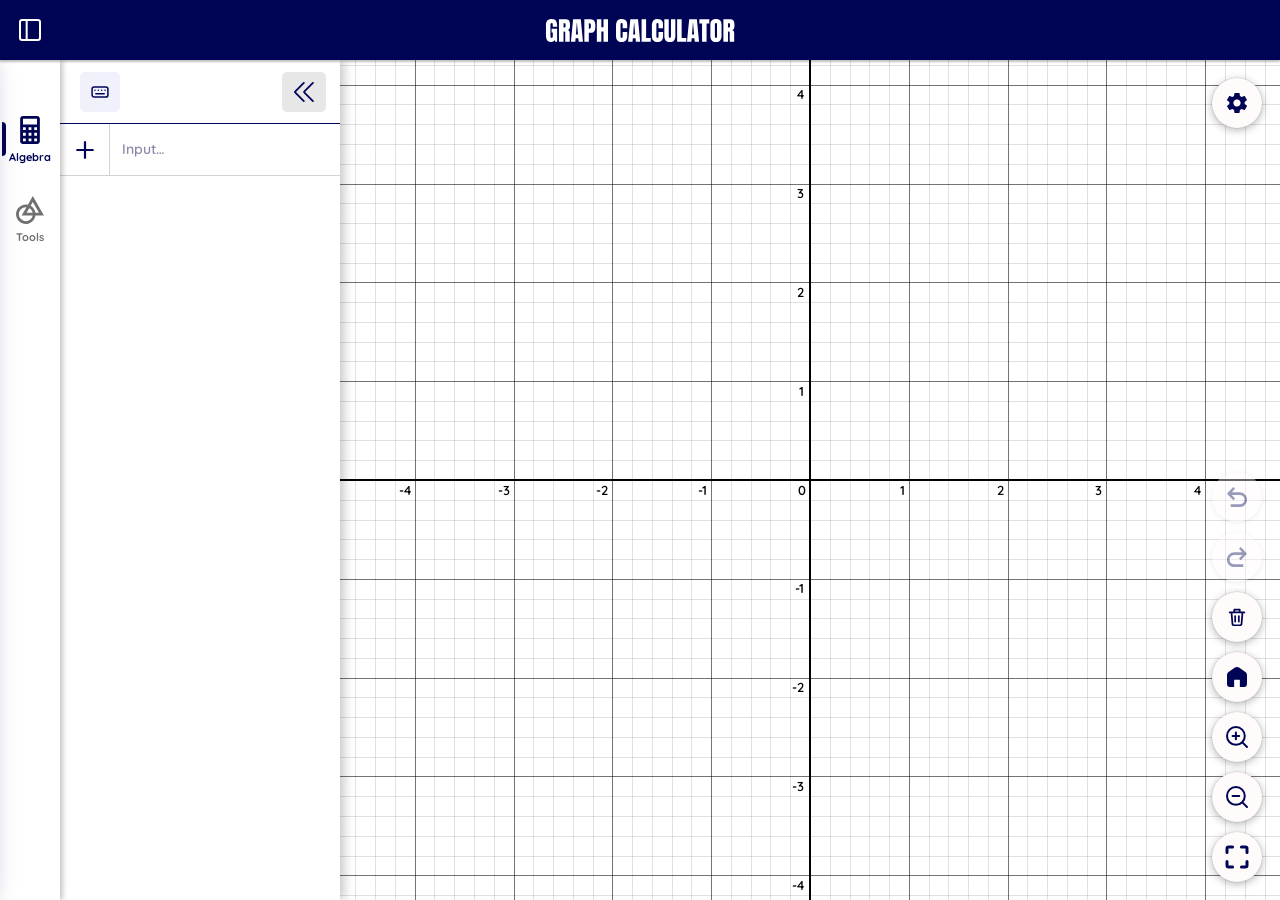
==== commit 6f20e499: "Polygon area shading while picking, undo/redo as round buttons above clear all, cleaner tool icons C" ====
--- a/graph.html
+++ b/graph.html
@@ -30,10 +30,6 @@
 
   <section id="panel" aria-label="Side panel">
     <div id="phead">
-      <button class="sq" id="undoBtn" title="Undo (Ctrl+Z)" aria-label="Undo"><svg viewBox="91.00 80.00 22.00 22.00" fill="none" aria-hidden="true"><path d="M104.625 101C106.646 101 108.38 100.3 109.828 98.9C111.276 97.5 112 95.7556 112 93.6667C112 91.5778 111.276 89.8333 109.828 88.4333C108.38 87.0333 106.646 86.3333 104.625 86.3333H96.75L100 82.8667L98.25 81L92 87.6667L98.25 94.3333L100 92.4667L96.75 89H104.625C105.938 89 107.078 89.4444 108.047 90.3333C109.016 91.2222 109.5 92.3333 109.5 93.6667C109.5 95 109.016 96.1111 108.047 97C107.078 97.8889 105.938 98.3333 104.625 98.3333H95.75V101H104.625Z" fill="currentColor" />
-</svg></button>
-      <button class="sq" id="redoBtn" title="Redo (Ctrl+Y)" aria-label="Redo"><svg viewBox="141.00 80.00 22.00 22.00" fill="none" aria-hidden="true"><path d="M149.375 101C147.354 101 145.62 100.3 144.172 98.9C142.724 97.5 142 95.7556 142 93.6667C142 91.5778 142.724 89.8333 144.172 88.4333C145.62 87.0333 147.354 86.3333 149.375 86.3333H157.25L154 82.8667L155.75 81L162 87.6667L155.75 94.3333L154 92.4667L157.25 89H149.375C148.062 89 146.922 89.4444 145.953 90.3333C144.984 91.2222 144.5 92.3333 144.5 93.6667C144.5 95 144.984 96.1111 145.953 97C146.922 97.8889 148.062 98.3333 149.375 98.3333H158.25V101H149.375Z" fill="currentColor" />
-</svg></button>
       <button class="sq plain" id="kbBtn" title="On-screen keypad" aria-label="Keypad"><svg viewBox="0 0 24 24" fill="none" stroke="currentColor" stroke-width="1.8" stroke-linecap="round" stroke-linejoin="round"><rect x="2.5" y="6" width="19" height="12" rx="2.5"/><path d="M6 10h.01M10 10h.01M14 10h.01M18 10h.01M7 14h10"/></svg></button>
       <span class="grow"></span>
       <button class="coll" id="collapseBtn" title="Hide panel" aria-label="Hide panel"><svg viewBox="299.41 80.00 21.59 22.00" fill="none" aria-hidden="true"><path d="M310 101L300.707 91.7071C300.317 91.3166 300.317 90.6834 300.707 90.2929L310 81" stroke-width="2" stroke-linecap="round" stroke-linejoin="round" stroke="currentColor" />
@@ -61,6 +57,10 @@
 </svg></button>
     <div id="settings" hidden></div>
     <div id="fabs">
+      <button class="fab" id="undoBtn" title="Undo (Ctrl+Z)" aria-label="Undo"><svg viewBox="91.00 80.00 22.00 22.00" fill="none" aria-hidden="true"><path d="M104.625 101C106.646 101 108.38 100.3 109.828 98.9C111.276 97.5 112 95.7556 112 93.6667C112 91.5778 111.276 89.8333 109.828 88.4333C108.38 87.0333 106.646 86.3333 104.625 86.3333H96.75L100 82.8667L98.25 81L92 87.6667L98.25 94.3333L100 92.4667L96.75 89H104.625C105.938 89 107.078 89.4444 108.047 90.3333C109.016 91.2222 109.5 92.3333 109.5 93.6667C109.5 95 109.016 96.1111 108.047 97C107.078 97.8889 105.938 98.3333 104.625 98.3333H95.75V101H104.625Z" fill="currentColor" />
+</svg></button>
+      <button class="fab" id="redoBtn" title="Redo (Ctrl+Y)" aria-label="Redo"><svg viewBox="141.00 80.00 22.00 22.00" fill="none" aria-hidden="true"><path d="M149.375 101C147.354 101 145.62 100.3 144.172 98.9C142.724 97.5 142 95.7556 142 93.6667C142 91.5778 142.724 89.8333 144.172 88.4333C145.62 87.0333 147.354 86.3333 149.375 86.3333H157.25L154 82.8667L155.75 81L162 87.6667L155.75 94.3333L154 92.4667L157.25 89H149.375C148.062 89 146.922 89.4444 145.953 90.3333C144.984 91.2222 144.5 92.3333 144.5 93.6667C144.5 95 144.984 96.1111 145.953 97C146.922 97.8889 148.062 98.3333 149.375 98.3333H158.25V101H149.375Z" fill="currentColor" />
+</svg></button>
       <button class="fab" id="clearBtn" title="Clear all" aria-label="Clear all"><svg viewBox="0 0 24 24" fill="none" stroke="currentColor" stroke-width="1.9" stroke-linecap="round" stroke-linejoin="round"><path d="M4 7h16M10 11v6M14 11v6M6 7l1 12a2 2 0 0 0 2 2h6a2 2 0 0 0 2-2l1-12M9 7V4h6v3"/></svg></button>
       <button class="fab" id="homeBtn" title="Reset view" aria-label="Home"><svg viewBox="1386.00 789.00 22.00 22.00" fill="none" aria-hidden="true"><path d="M1397 790C1398.59 790 1399.92 790.995 1402.58 792.985L1404.01 794.054C1405.48 795.155 1406.22 795.706 1406.61 796.449C1407 797.193 1407 798.039 1407 799.73V805.016C1407 807.365 1407 808.54 1406.16 809.27C1405.33 810 1403.98 810 1401.29 810H1392.71C1390.02 810 1388.67 810 1387.84 809.27C1387 808.54 1387 807.365 1387 805.016V799.73C1387 798.039 1387 797.193 1387.39 796.449C1387.78 795.706 1388.52 795.155 1389.99 794.054L1391.42 792.985C1394.08 790.995 1395.41 790 1397 790Z" fill="currentColor" />
 <path d="M1399.86 803.357C1399.86 803.081 1399.63 802.857 1399.36 802.857H1394.64C1394.37 802.857 1394.14 803.081 1394.14 803.357V810H1399.86V803.357Z" fill="#fff" />
--- a/graph.css
+++ b/graph.css
@@ -140,7 +140,7 @@
   #panel.collapsed{width:0}
   #gstage{margin-left:0}
   .fab{width:46px;height:46px}.fab svg{width:20px;height:20px}
-  #fabs{right:12px;bottom:12px;gap:8px}#setBtn{top:12px;right:12px}
+  #fabs{right:12px;bottom:12px;gap:8px}.fab{width:44px;height:44px}#setBtn{top:12px;right:12px}
   #settings{right:10px;top:68px;width:min(290px,calc(100vw - 20px))}
 }
 @media (max-height:560px){ #kpad{max-height:64vh} }
@@ -156,3 +156,5 @@
 .chip{display:flex;align-items:center;gap:8px}.chip svg{width:24px;height:24px;flex:none}
 .chip span{min-width:0}
 @media (max-width:760px){.coll.open{left:12px;top:17px}}
+.fab:disabled{opacity:.4;cursor:default;box-shadow:0 1px 4px rgba(0,0,0,.18)}
+.fab:disabled:hover{transform:none}
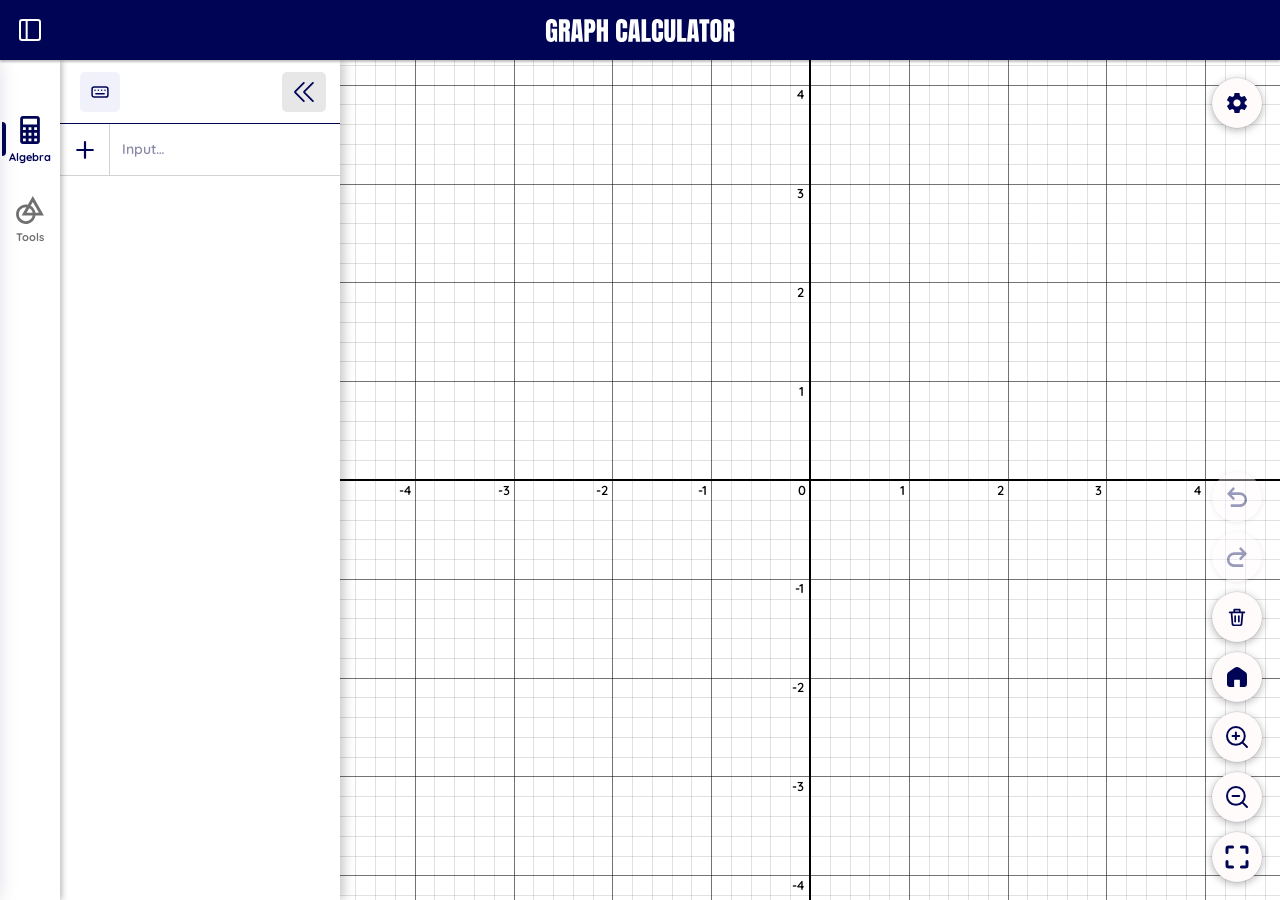
==== commit ec80f2f4: "Make Canvas an installable PWA: manifest, offline service worker, app icons Co-Authored-By: Claude S" ====
--- a/graph.html
+++ b/graph.html
@@ -5,6 +5,13 @@
 <meta name="viewport" content="width=device-width, initial-scale=1, maximum-scale=1, user-scalable=no">
 <title>Graph Calculator – Rishit's Canvas</title>
 <link rel="icon" href="favicon.ico">
+<meta name="theme-color" content="#000455">
+<link rel="apple-touch-icon" href="apple-touch-icon.png">
+<link rel="manifest" href="manifest.webmanifest">
+<meta name="mobile-web-app-capable" content="yes">
+<meta name="apple-mobile-web-app-capable" content="yes">
+<meta name="apple-mobile-web-app-title" content="Canvas">
+<meta name="apple-mobile-web-app-status-bar-style" content="black-translucent">
 <link rel="preconnect" href="https://fonts.googleapis.com">
 <link rel="preconnect" href="https://fonts.gstatic.com" crossorigin>
 <link href="https://fonts.googleapis.com/css2?family=Quicksand:wght@500;600;700&display=swap" rel="stylesheet">
@@ -99,5 +106,6 @@
 <script src="geometry.js"></script>
 <script src="graph-math.js"></script>
 <script src="graph.js"></script>
+<script>if("serviceWorker" in navigator&&window.isSecureContext){navigator.serviceWorker.register("sw.js").catch(function(){})}</script>
 </body>
 </html>
--- a/graph.css
+++ b/graph.css
@@ -158,3 +158,8 @@
 @media (max-width:760px){.coll.open{left:12px;top:17px}}
 .fab:disabled{opacity:.4;cursor:default;box-shadow:0 1px 4px rgba(0,0,0,.18)}
 .fab:disabled:hover{transform:none}
+/* phones: dim and blur the graph area while the panel is open */
+@media (max-width:760px){
+  #gstage::after{content:"";position:absolute;top:0;bottom:0;right:0;left:min(300px,calc(100vw - 52px));z-index:30;pointer-events:none;background:rgba(0,4,40,.38);-webkit-backdrop-filter:blur(2px);backdrop-filter:blur(2px);opacity:0;transition:opacity .22s}
+  #panel:not(.collapsed)~#gstage::after{opacity:1}
+}
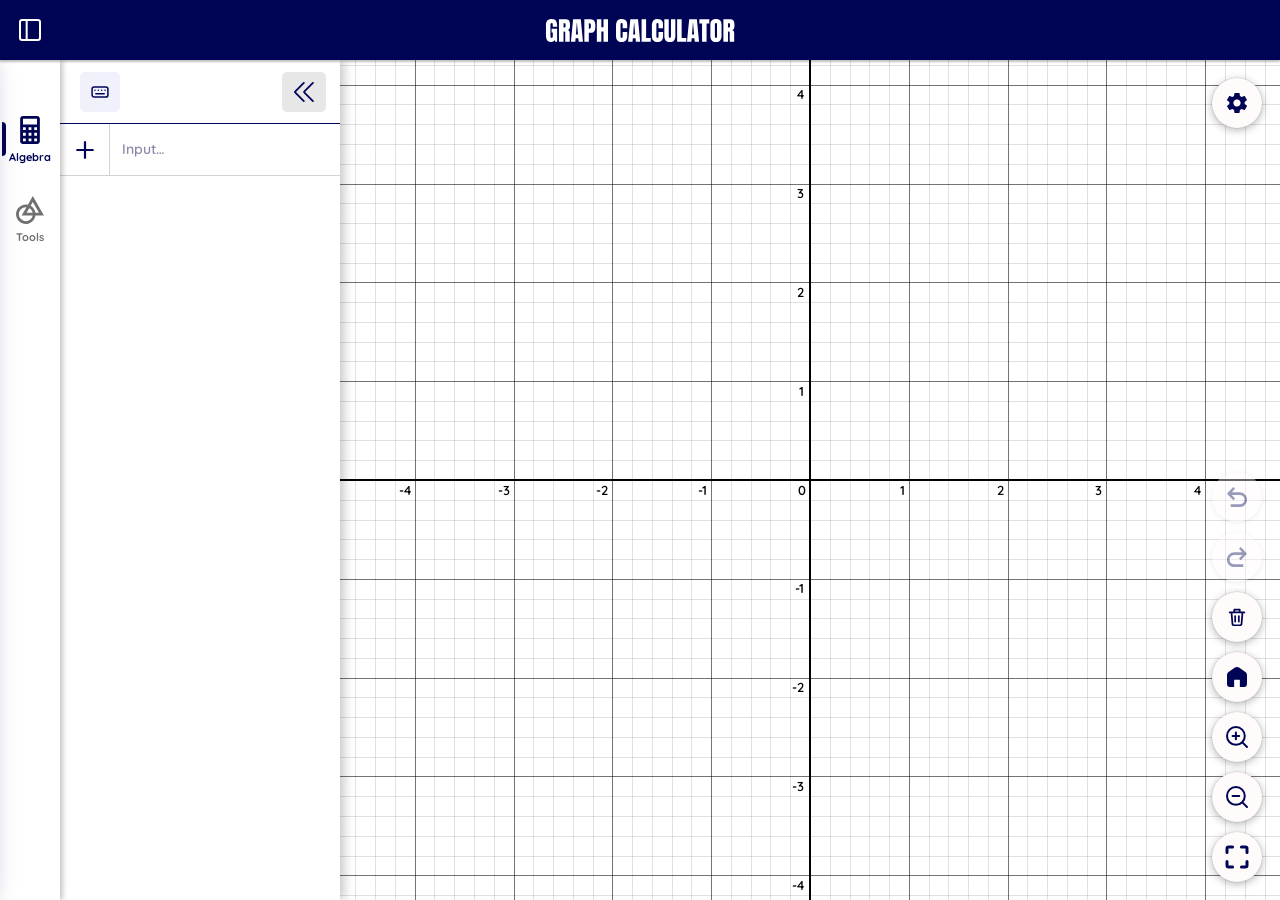
==== commit 6d1557e9: "Add Open Graph and Twitter card tags (Logo.png as share image) Co-Authored-By: Claude Sonnet 5.5 <no" ====
--- a/graph.html
+++ b/graph.html
@@ -5,6 +5,21 @@
 <meta name="viewport" content="width=device-width, initial-scale=1, maximum-scale=1, user-scalable=no">
 <title>Graph Calculator – Rishit's Canvas</title>
 <link rel="icon" href="favicon.ico">
+<meta name="description" content="Plot functions, sliders and geometry constructions with a GeoGebra-style graph calculator. Works offline.">
+<meta property="og:type" content="website">
+<meta property="og:site_name" content="Rishit's Canvas">
+<meta property="og:title" content="Graph Calculator – Rishit's Canvas">
+<meta property="og:description" content="Plot functions, sliders and geometry constructions with a GeoGebra-style graph calculator. Works offline.">
+<meta property="og:url" content="https://rishit-1010.github.io/canvas/graph.html">
+<meta property="og:image" content="https://rishit-1010.github.io/canvas/Logo.png">
+<meta property="og:image:type" content="image/png">
+<meta property="og:image:width" content="1200">
+<meta property="og:image:height" content="630">
+<meta property="og:image:alt" content="Rishit's Canvas logo">
+<meta name="twitter:card" content="summary_large_image">
+<meta name="twitter:title" content="Graph Calculator – Rishit's Canvas">
+<meta name="twitter:description" content="Plot functions, sliders and geometry constructions with a GeoGebra-style graph calculator. Works offline.">
+<meta name="twitter:image" content="https://rishit-1010.github.io/canvas/Logo.png">
 <meta name="theme-color" content="#000455">
 <link rel="apple-touch-icon" href="apple-touch-icon.png">
 <link rel="manifest" href="manifest.webmanifest">
